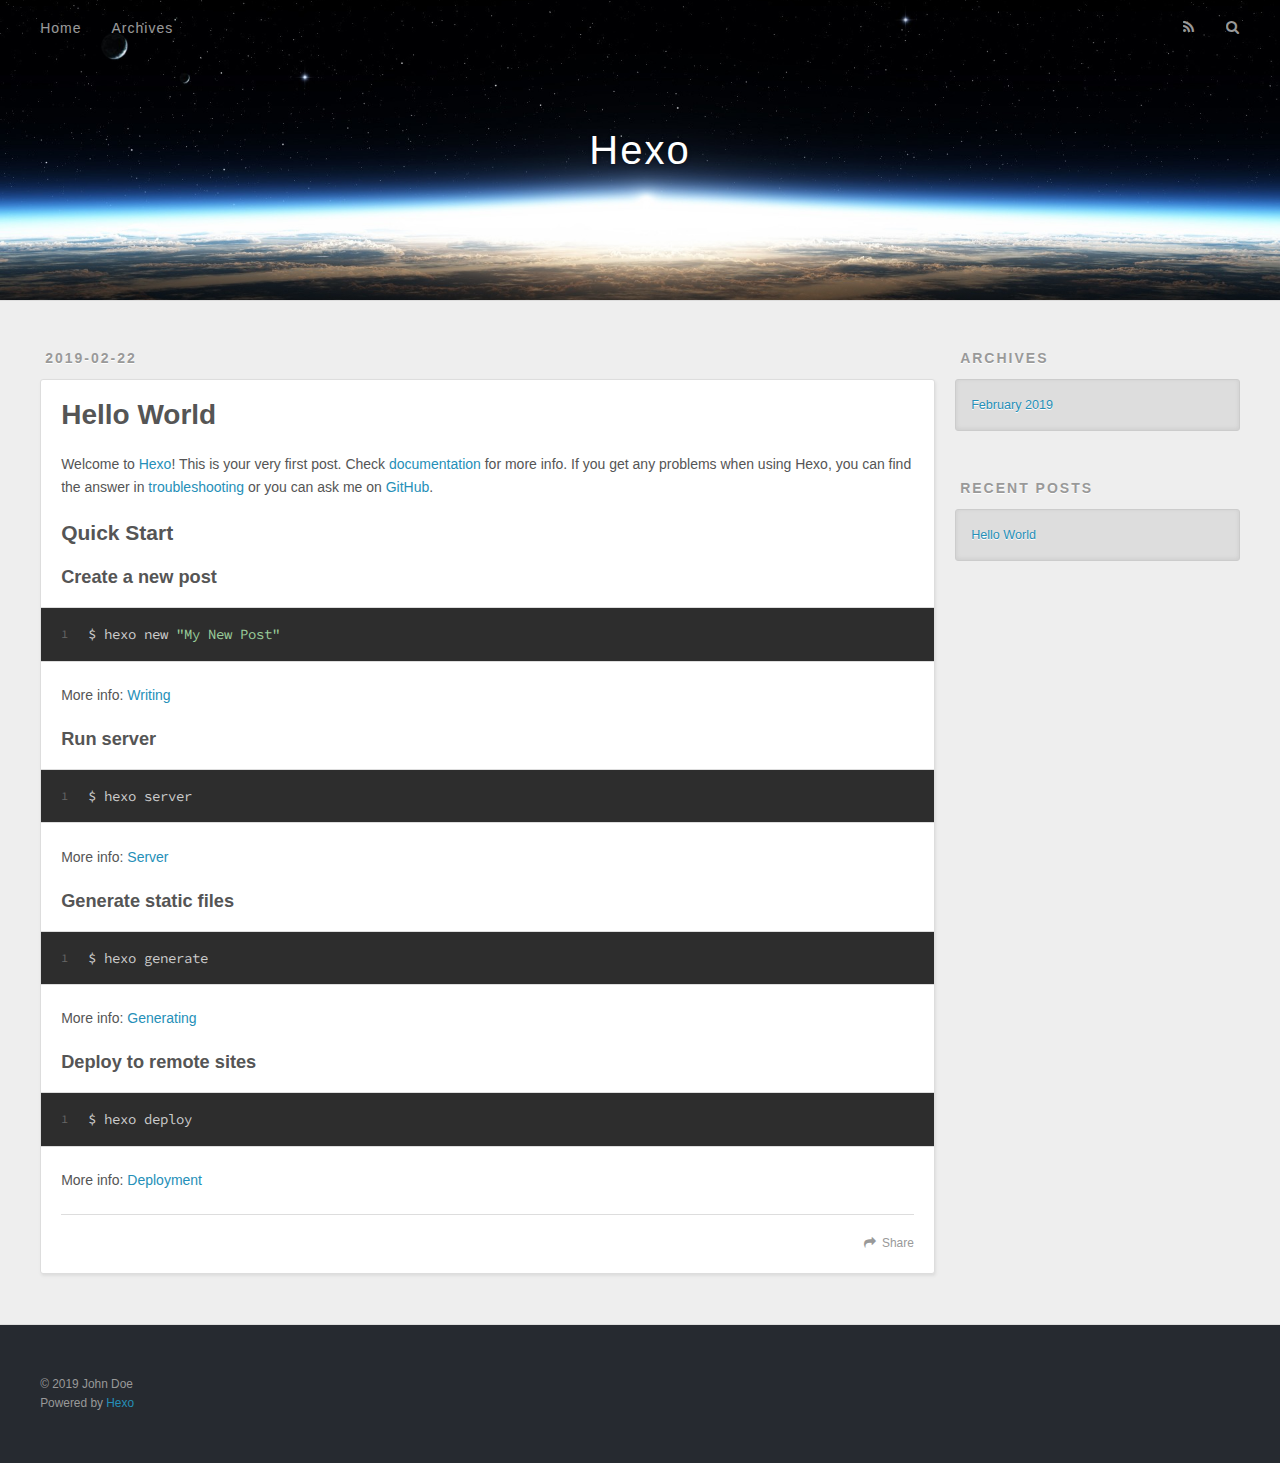
==== index.html @ 739dd6e6 "Site updated: 2019-02-22 11:22:46" ====
<!DOCTYPE html>
<html>
<head><meta name="generator" content="Hexo 3.8.0">
  <meta charset="utf-8">
  

  
  <title>Hexo</title>
  <meta name="viewport" content="width=device-width, initial-scale=1, maximum-scale=1">
  <meta property="og:type" content="website">
<meta property="og:title" content="Hexo">
<meta property="og:url" content="http://yoursite.com/index.html">
<meta property="og:site_name" content="Hexo">
<meta property="og:locale" content="default">
<meta name="twitter:card" content="summary">
<meta name="twitter:title" content="Hexo">
  
    <link rel="alternate" href="/atom.xml" title="Hexo" type="application/atom+xml">
  
  
    <link rel="icon" href="/favicon.png">
  
  
    <link href="//fonts.googleapis.com/css?family=Source+Code+Pro" rel="stylesheet" type="text/css">
  
  <link rel="stylesheet" href="/css/style.css">
</head>
</html>
<body>
  <div id="container">
    <div id="wrap">
      <header id="header">
  <div id="banner"></div>
  <div id="header-outer" class="outer">
    <div id="header-title" class="inner">
      <h1 id="logo-wrap">
        <a href="/" id="logo">Hexo</a>
      </h1>
      
    </div>
    <div id="header-inner" class="inner">
      <nav id="main-nav">
        <a id="main-nav-toggle" class="nav-icon"></a>
        
          <a class="main-nav-link" href="/">Home</a>
        
          <a class="main-nav-link" href="/archives">Archives</a>
        
      </nav>
      <nav id="sub-nav">
        
          <a id="nav-rss-link" class="nav-icon" href="/atom.xml" title="RSS Feed"></a>
        
        <a id="nav-search-btn" class="nav-icon" title="Search"></a>
      </nav>
      <div id="search-form-wrap">
        <form action="//google.com/search" method="get" accept-charset="UTF-8" class="search-form"><input type="search" name="q" class="search-form-input" placeholder="Search"><button type="submit" class="search-form-submit">&#xF002;</button><input type="hidden" name="sitesearch" value="http://yoursite.com"></form>
      </div>
    </div>
  </div>
</header>
      <div class="outer">
        <section id="main">
  
    <article id="post-hello-world" class="article article-type-post" itemscope itemprop="blogPost">
  <div class="article-meta">
    <a href="/2019/02/22/hello-world/" class="article-date">
  <time datetime="2019-02-22T03:16:54.861Z" itemprop="datePublished">2019-02-22</time>
</a>
    
  </div>
  <div class="article-inner">
    
    
      <header class="article-header">
        
  
    <h1 itemprop="name">
      <a class="article-title" href="/2019/02/22/hello-world/">Hello World</a>
    </h1>
  

      </header>
    
    <div class="article-entry" itemprop="articleBody">
      
        <p>Welcome to <a href="https://hexo.io/" target="_blank" rel="noopener">Hexo</a>! This is your very first post. Check <a href="https://hexo.io/docs/" target="_blank" rel="noopener">documentation</a> for more info. If you get any problems when using Hexo, you can find the answer in <a href="https://hexo.io/docs/troubleshooting.html" target="_blank" rel="noopener">troubleshooting</a> or you can ask me on <a href="https://github.com/hexojs/hexo/issues" target="_blank" rel="noopener">GitHub</a>.</p>
<h2 id="Quick-Start"><a href="#Quick-Start" class="headerlink" title="Quick Start"></a>Quick Start</h2><h3 id="Create-a-new-post"><a href="#Create-a-new-post" class="headerlink" title="Create a new post"></a>Create a new post</h3><figure class="highlight bash"><table><tr><td class="gutter"><pre><span class="line">1</span><br></pre></td><td class="code"><pre><span class="line">$ hexo new <span class="string">"My New Post"</span></span><br></pre></td></tr></table></figure>
<p>More info: <a href="https://hexo.io/docs/writing.html" target="_blank" rel="noopener">Writing</a></p>
<h3 id="Run-server"><a href="#Run-server" class="headerlink" title="Run server"></a>Run server</h3><figure class="highlight bash"><table><tr><td class="gutter"><pre><span class="line">1</span><br></pre></td><td class="code"><pre><span class="line">$ hexo server</span><br></pre></td></tr></table></figure>
<p>More info: <a href="https://hexo.io/docs/server.html" target="_blank" rel="noopener">Server</a></p>
<h3 id="Generate-static-files"><a href="#Generate-static-files" class="headerlink" title="Generate static files"></a>Generate static files</h3><figure class="highlight bash"><table><tr><td class="gutter"><pre><span class="line">1</span><br></pre></td><td class="code"><pre><span class="line">$ hexo generate</span><br></pre></td></tr></table></figure>
<p>More info: <a href="https://hexo.io/docs/generating.html" target="_blank" rel="noopener">Generating</a></p>
<h3 id="Deploy-to-remote-sites"><a href="#Deploy-to-remote-sites" class="headerlink" title="Deploy to remote sites"></a>Deploy to remote sites</h3><figure class="highlight bash"><table><tr><td class="gutter"><pre><span class="line">1</span><br></pre></td><td class="code"><pre><span class="line">$ hexo deploy</span><br></pre></td></tr></table></figure>
<p>More info: <a href="https://hexo.io/docs/deployment.html" target="_blank" rel="noopener">Deployment</a></p>

      
    </div>
    <footer class="article-footer">
      <a data-url="http://yoursite.com/2019/02/22/hello-world/" data-id="cjsfhpl3b0000ic2fv1jlzft1" class="article-share-link">Share</a>
      
      
    </footer>
  </div>
  
</article>


  


</section>
        
          <aside id="sidebar">
  
    

  
    

  
    
  
    
  <div class="widget-wrap">
    <h3 class="widget-title">Archives</h3>
    <div class="widget">
      <ul class="archive-list"><li class="archive-list-item"><a class="archive-list-link" href="/archives/2019/02/">February 2019</a></li></ul>
    </div>
  </div>


  
    
  <div class="widget-wrap">
    <h3 class="widget-title">Recent Posts</h3>
    <div class="widget">
      <ul>
        
          <li>
            <a href="/2019/02/22/hello-world/">Hello World</a>
          </li>
        
      </ul>
    </div>
  </div>

  
</aside>
        
      </div>
      <footer id="footer">
  
  <div class="outer">
    <div id="footer-info" class="inner">
      &copy; 2019 John Doe<br>
      Powered by <a href="http://hexo.io/" target="_blank">Hexo</a>
    </div>
  </div>
</footer>
    </div>
    <nav id="mobile-nav">
  
    <a href="/" class="mobile-nav-link">Home</a>
  
    <a href="/archives" class="mobile-nav-link">Archives</a>
  
</nav>
    

<script src="//ajax.googleapis.com/ajax/libs/jquery/2.0.3/jquery.min.js"></script>


  <link rel="stylesheet" href="/fancybox/jquery.fancybox.css">
  <script src="/fancybox/jquery.fancybox.pack.js"></script>


<script src="/js/script.js"></script>



  </div>
</body>
</html>
---- css/style.css ----
body {
  width: 100%;
}
body:before,
body:after {
  content: "";
  display: table;
}
body:after {
  clear: both;
}
html,
body,
div,
span,
applet,
object,
iframe,
h1,
h2,
h3,
h4,
h5,
h6,
p,
blockquote,
pre,
a,
abbr,
acronym,
address,
big,
cite,
code,
del,
dfn,
em,
img,
ins,
kbd,
q,
s,
samp,
small,
strike,
strong,
sub,
sup,
tt,
var,
dl,
dt,
dd,
ol,
ul,
li,
fieldset,
form,
label,
legend,
table,
caption,
tbody,
tfoot,
thead,
tr,
th,
td {
  margin: 0;
  padding: 0;
  border: 0;
  outline: 0;
  font-weight: inherit;
  font-style: inherit;
  font-family: inherit;
  font-size: 100%;
  vertical-align: baseline;
}
body {
  line-height: 1;
  color: #000;
  background: #fff;
}
ol,
ul {
  list-style: none;
}
table {
  border-collapse: separate;
  border-spacing: 0;
  vertical-align: middle;
}
caption,
th,
td {
  text-align: left;
  font-weight: normal;
  vertical-align: middle;
}
a img {
  border: none;
}
input,
button {
  margin: 0;
  padding: 0;
}
input::-moz-focus-inner,
button::-moz-focus-inner {
  border: 0;
  padding: 0;
}
@font-face {
  font-family: FontAwesome;
  font-style: normal;
  font-weight: normal;
  src: url("fonts/fontawesome-webfont.eot?v=#4.0.3");
  src: url("fonts/fontawesome-webfont.eot?#iefix&v=#4.0.3") format("embedded-opentype"), url("fonts/fontawesome-webfont.woff?v=#4.0.3") format("woff"), url("fonts/fontawesome-webfont.ttf?v=#4.0.3") format("truetype"), url("fonts/fontawesome-webfont.svg#fontawesomeregular?v=#4.0.3") format("svg");
}
html,
body,
#container {
  height: 100%;
}
body {
  background: #eee;
  font: 14px -apple-system, BlinkMacSystemFont, "Segoe UI", "Roboto", "Oxygen", "Ubuntu", "Cantarell", "Fira Sans", "Droid Sans", "Helvetica Neue", sans-serif;
  -webkit-text-size-adjust: 100%;
}
.outer {
  max-width: 1220px;
  margin: 0 auto;
  padding: 0 20px;
}
.outer:before,
.outer:after {
  content: "";
  display: table;
}
.outer:after {
  clear: both;
}
.inner {
  display: inline;
  float: left;
  width: 98.33333333333333%;
  margin: 0 0.833333333333333%;
}
.left,
.alignleft {
  float: left;
}
.right,
.alignright {
  float: right;
}
.clear {
  clear: both;
}
#container {
  position: relative;
}
.mobile-nav-on {
  overflow: hidden;
}
#wrap {
  height: 100%;
  width: 100%;
  position: absolute;
  top: 0;
  left: 0;
  -webkit-transition: 0.2s ease-out;
  -moz-transition: 0.2s ease-out;
  -ms-transition: 0.2s ease-out;
  transition: 0.2s ease-out;
  z-index: 1;
  background: #eee;
}
.mobile-nav-on #wrap {
  left: 280px;
}
@media screen and (min-width: 768px) {
  #main {
    display: inline;
    float: left;
    width: 73.33333333333333%;
    margin: 0 0.833333333333333%;
  }
}
.article-date,
.article-category-link,
.archive-year,
.widget-title {
  text-decoration: none;
  text-transform: uppercase;
  letter-spacing: 2px;
  color: #999;
  margin-bottom: 1em;
  margin-left: 5px;
  line-height: 1em;
  text-shadow: 0 1px #fff;
  font-weight: bold;
}
.article-inner,
.archive-article-inner {
  background: #fff;
  -webkit-box-shadow: 1px 2px 3px #ddd;
  box-shadow: 1px 2px 3px #ddd;
  border: 1px solid #ddd;
  border-radius: 3px;
}
.article-entry h1,
.widget h1 {
  font-size: 2em;
}
.article-entry h2,
.widget h2 {
  font-size: 1.5em;
}
.article-entry h3,
.widget h3 {
  font-size: 1.3em;
}
.article-entry h4,
.widget h4 {
  font-size: 1.2em;
}
.article-entry h5,
.widget h5 {
  font-size: 1em;
}
.article-entry h6,
.widget h6 {
  font-size: 1em;
  color: #999;
}
.article-entry hr,
.widget hr {
  border: 1px dashed #ddd;
}
.article-entry strong,
.widget strong {
  font-weight: bold;
}
.article-entry em,
.widget em,
.article-entry cite,
.widget cite {
  font-style: italic;
}
.article-entry sup,
.widget sup,
.article-entry sub,
.widget sub {
  font-size: 0.75em;
  line-height: 0;
  position: relative;
  vertical-align: baseline;
}
.article-entry sup,
.widget sup {
  top: -0.5em;
}
.article-entry sub,
.widget sub {
  bottom: -0.2em;
}
.article-entry small,
.widget small {
  font-size: 0.85em;
}
.article-entry acronym,
.widget acronym,
.article-entry abbr,
.widget abbr {
  border-bottom: 1px dotted;
}
.article-entry ul,
.widget ul,
.article-entry ol,
.widget ol,
.article-entry dl,
.widget dl {
  margin: 0 20px;
  line-height: 1.6em;
}
.article-entry ul ul,
.widget ul ul,
.article-entry ol ul,
.widget ol ul,
.article-entry ul ol,
.widget ul ol,
.article-entry ol ol,
.widget ol ol {
  margin-top: 0;
  margin-bottom: 0;
}
.article-entry ul,
.widget ul {
  list-style: disc;
}
.article-entry ol,
.widget ol {
  list-style: decimal;
}
.article-entry dt,
.widget dt {
  font-weight: bold;
}
#header {
  height: 300px;
  position: relative;
  border-bottom: 1px solid #ddd;
}
#header:before,
#header:after {
  content: "";
  position: absolute;
  left: 0;
  right: 0;
  height: 40px;
}
#header:before {
  top: 0;
  background: -webkit-linear-gradient(rgba(0,0,0,0.2), transparent);
  background: -moz-linear-gradient(rgba(0,0,0,0.2), transparent);
  background: -ms-linear-gradient(rgba(0,0,0,0.2), transparent);
  background: linear-gradient(rgba(0,0,0,0.2), transparent);
}
#header:after {
  bottom: 0;
  background: -webkit-linear-gradient(transparent, rgba(0,0,0,0.2));
  background: -moz-linear-gradient(transparent, rgba(0,0,0,0.2));
  background: -ms-linear-gradient(transparent, rgba(0,0,0,0.2));
  background: linear-gradient(transparent, rgba(0,0,0,0.2));
}
#header-outer {
  height: 100%;
  position: relative;
}
#header-inner {
  position: relative;
  overflow: hidden;
}
#banner {
  position: absolute;
  top: 0;
  left: 0;
  width: 100%;
  height: 100%;
  background: url("images/banner.jpg") center #000;
  -webkit-background-size: cover;
  -moz-background-size: cover;
  background-size: cover;
  z-index: -1;
}
#header-title {
  text-align: center;
  height: 40px;
  position: absolute;
  top: 50%;
  left: 0;
  margin-top: -20px;
}
#logo,
#subtitle {
  text-decoration: none;
  color: #fff;
  font-weight: 300;
  text-shadow: 0 1px 4px rgba(0,0,0,0.3);
}
#logo {
  font-size: 40px;
  line-height: 40px;
  letter-spacing: 2px;
}
#subtitle {
  font-size: 16px;
  line-height: 16px;
  letter-spacing: 1px;
}
#subtitle-wrap {
  margin-top: 16px;
}
#main-nav {
  float: left;
  margin-left: -15px;
}
.nav-icon,
.main-nav-link {
  float: left;
  color: #fff;
  opacity: 0.6;
  text-decoration: none;
  text-shadow: 0 1px rgba(0,0,0,0.2);
  -webkit-transition: opacity 0.2s;
  -moz-transition: opacity 0.2s;
  -ms-transition: opacity 0.2s;
  transition: opacity 0.2s;
  display: block;
  padding: 20px 15px;
}
.nav-icon:hover,
.main-nav-link:hover {
  opacity: 1;
}
.nav-icon {
  font-family: FontAwesome;
  text-align: center;
  font-size: 14px;
  width: 14px;
  height: 14px;
  padding: 20px 15px;
  position: relative;
  cursor: pointer;
}
.main-nav-link {
  font-weight: 300;
  letter-spacing: 1px;
}
@media screen and (max-width: 479px) {
  .main-nav-link {
    display: none;
  }
}
#main-nav-toggle {
  display: none;
}
#main-nav-toggle:before {
  content: "\f0c9";
}
@media screen and (max-width: 479px) {
  #main-nav-toggle {
    display: block;
  }
}
#sub-nav {
  float: right;
  margin-right: -15px;
}
#nav-rss-link:before {
  content: "\f09e";
}
#nav-search-btn:before {
  content: "\f002";
}
#search-form-wrap {
  position: absolute;
  top: 15px;
  width: 150px;
  height: 30px;
  right: -150px;
  opacity: 0;
  -webkit-transition: 0.2s ease-out;
  -moz-transition: 0.2s ease-out;
  -ms-transition: 0.2s ease-out;
  transition: 0.2s ease-out;
}
#search-form-wrap.on {
  opacity: 1;
  right: 0;
}
@media screen and (max-width: 479px) {
  #search-form-wrap {
    width: 100%;
    right: -100%;
  }
}
.search-form {
  position: absolute;
  top: 0;
  left: 0;
  right: 0;
  background: #fff;
  padding: 5px 15px;
  border-radius: 15px;
  -webkit-box-shadow: 0 0 10px rgba(0,0,0,0.3);
  box-shadow: 0 0 10px rgba(0,0,0,0.3);
}
.search-form-input {
  border: none;
  background: none;
  color: #555;
  width: 100%;
  font: 13px -apple-system, BlinkMacSystemFont, "Segoe UI", "Roboto", "Oxygen", "Ubuntu", "Cantarell", "Fira Sans", "Droid Sans", "Helvetica Neue", sans-serif;
  outline: none;
}
.search-form-input::-webkit-search-results-decoration,
.search-form-input::-webkit-search-cancel-button {
  -webkit-appearance: none;
}
.search-form-submit {
  position: absolute;
  top: 50%;
  right: 10px;
  margin-top: -7px;
  font: 13px FontAwesome;
  border: none;
  background: none;
  color: #bbb;
  cursor: pointer;
}
.search-form-submit:hover,
.search-form-submit:focus {
  color: #777;
}
.article {
  margin: 50px 0;
}
.article-inner {
  overflow: hidden;
}
.article-meta:before,
.article-meta:after {
  content: "";
  display: table;
}
.article-meta:after {
  clear: both;
}
.article-date {
  float: left;
}
.article-category {
  float: left;
  line-height: 1em;
  color: #ccc;
  text-shadow: 0 1px #fff;
  margin-left: 8px;
}
.article-category:before {
  content: "\2022";
}
.article-category-link {
  margin: 0 12px 1em;
}
.article-header {
  padding: 20px 20px 0;
}
.article-title {
  text-decoration: none;
  font-size: 2em;
  font-weight: bold;
  color: #555;
  line-height: 1.1em;
  -webkit-transition: color 0.2s;
  -moz-transition: color 0.2s;
  -ms-transition: color 0.2s;
  transition: color 0.2s;
}
a.article-title:hover {
  color: #258fb8;
}
.article-entry {
  color: #555;
  padding: 0 20px;
}
.article-entry:before,
.article-entry:after {
  content: "";
  display: table;
}
.article-entry:after {
  clear: both;
}
.article-entry p,
.article-entry table {
  line-height: 1.6em;
  margin: 1.6em 0;
}
.article-entry h1,
.article-entry h2,
.article-entry h3,
.article-entry h4,
.article-entry h5,
.article-entry h6 {
  font-weight: bold;
}
.article-entry h1,
.article-entry h2,
.article-entry h3,
.article-entry h4,
.article-entry h5,
.article-entry h6 {
  line-height: 1.1em;
  margin: 1.1em 0;
}
.article-entry a {
  color: #258fb8;
  text-decoration: none;
}
.article-entry a:hover {
  text-decoration: underline;
}
.article-entry ul,
.article-entry ol,
.article-entry dl {
  margin-top: 1.6em;
  margin-bottom: 1.6em;
}
.article-entry img,
.article-entry video {
  max-width: 100%;
  height: auto;
  display: block;
  margin: auto;
}
.article-entry iframe {
  border: none;
}
.article-entry table {
  width: 100%;
  border-collapse: collapse;
  border-spacing: 0;
}
.article-entry th {
  font-weight: bold;
  border-bottom: 3px solid #ddd;
  padding-bottom: 0.5em;
}
.article-entry td {
  border-bottom: 1px solid #ddd;
  padding: 10px 0;
}
.article-entry blockquote {
  font-family: Georgia, "Times New Roman", serif;
  font-size: 1.4em;
  margin: 1.6em 20px;
  text-align: center;
}
.article-entry blockquote footer {
  font-size: 14px;
  margin: 1.6em 0;
  font-family: -apple-system, BlinkMacSystemFont, "Segoe UI", "Roboto", "Oxygen", "Ubuntu", "Cantarell", "Fira Sans", "Droid Sans", "Helvetica Neue", sans-serif;
}
.article-entry blockquote footer cite:before {
  content: "—";
  padding: 0 0.5em;
}
.article-entry .pullquote {
  text-align: left;
  width: 45%;
  margin: 0;
}
.article-entry .pullquote.left {
  margin-left: 0.5em;
  margin-right: 1em;
}
.article-entry .pullquote.right {
  margin-right: 0.5em;
  margin-left: 1em;
}
.article-entry .caption {
  color: #999;
  display: block;
  font-size: 0.9em;
  margin-top: 0.5em;
  position: relative;
  text-align: center;
}
.article-entry .video-container {
  position: relative;
  padding-top: 56.25%;
  height: 0;
  overflow: hidden;
}
.article-entry .video-container iframe,
.article-entry .video-container object,
.article-entry .video-container embed {
  position: absolute;
  top: 0;
  left: 0;
  width: 100%;
  height: 100%;
  margin-top: 0;
}
.article-more-link a {
  display: inline-block;
  line-height: 1em;
  padding: 6px 15px;
  border-radius: 15px;
  background: #eee;
  color: #999;
  text-shadow: 0 1px #fff;
  text-decoration: none;
}
.article-more-link a:hover {
  background: #258fb8;
  color: #fff;
  text-decoration: none;
  text-shadow: 0 1px #1e7293;
}
.article-footer {
  font-size: 0.85em;
  line-height: 1.6em;
  border-top: 1px solid #ddd;
  padding-top: 1.6em;
  margin: 0 20px 20px;
}
.article-footer:before,
.article-footer:after {
  content: "";
  display: table;
}
.article-footer:after {
  clear: both;
}
.article-footer a {
  color: #999;
  text-decoration: none;
}
.article-footer a:hover {
  color: #555;
}
.article-tag-list-item {
  float: left;
  margin-right: 10px;
}
.article-tag-list-link:before {
  content: "#";
}
.article-comment-link {
  float: right;
}
.article-comment-link:before {
  content: "\f075";
  font-family: FontAwesome;
  padding-right: 8px;
}
.article-share-link {
  cursor: pointer;
  float: right;
  margin-left: 20px;
}
.article-share-link:before {
  content: "\f064";
  font-family: FontAwesome;
  padding-right: 6px;
}
#article-nav {
  position: relative;
}
#article-nav:before,
#article-nav:after {
  content: "";
  display: table;
}
#article-nav:after {
  clear: both;
}
@media screen and (min-width: 768px) {
  #article-nav {
    margin: 50px 0;
  }
  #article-nav:before {
    width: 8px;
    height: 8px;
    position: absolute;
    top: 50%;
    left: 50%;
    margin-top: -4px;
    margin-left: -4px;
    content: "";
    border-radius: 50%;
    background: #ddd;
    -webkit-box-shadow: 0 1px 2px #fff;
    box-shadow: 0 1px 2px #fff;
  }
}
.article-nav-link-wrap {
  text-decoration: none;
  text-shadow: 0 1px #fff;
  color: #999;
  -webkit-box-sizing: border-box;
  -moz-box-sizing: border-box;
  box-sizing: border-box;
  margin-top: 50px;
  text-align: center;
  display: block;
}
.article-nav-link-wrap:hover {
  color: #555;
}
@media screen and (min-width: 768px) {
  .article-nav-link-wrap {
    width: 50%;
    margin-top: 0;
  }
}
@media screen and (min-width: 768px) {
  #article-nav-newer {
    float: left;
    text-align: right;
    padding-right: 20px;
  }
}
@media screen and (min-width: 768px) {
  #article-nav-older {
    float: right;
    text-align: left;
    padding-left: 20px;
  }
}
.article-nav-caption {
  text-transform: uppercase;
  letter-spacing: 2px;
  color: #ddd;
  line-height: 1em;
  font-weight: bold;
}
#article-nav-newer .article-nav-caption {
  margin-right: -2px;
}
.article-nav-title {
  font-size: 0.85em;
  line-height: 1.6em;
  margin-top: 0.5em;
}
.article-share-box {
  position: absolute;
  display: none;
  background: #fff;
  -webkit-box-shadow: 1px 2px 10px rgba(0,0,0,0.2);
  box-shadow: 1px 2px 10px rgba(0,0,0,0.2);
  border-radius: 3px;
  margin-left: -145px;
  overflow: hidden;
  z-index: 1;
}
.article-share-box.on {
  display: block;
}
.article-share-input {
  width: 100%;
  background: none;
  -webkit-box-sizing: border-box;
  -moz-box-sizing: border-box;
  box-sizing: border-box;
  font: 14px -apple-system, BlinkMacSystemFont, "Segoe UI", "Roboto", "Oxygen", "Ubuntu", "Cantarell", "Fira Sans", "Droid Sans", "Helvetica Neue", sans-serif;
  padding: 0 15px;
  color: #555;
  outline: none;
  border: 1px solid #ddd;
  border-radius: 3px 3px 0 0;
  height: 36px;
  line-height: 36px;
}
.article-share-links {
  background: #eee;
}
.article-share-links:before,
.article-share-links:after {
  content: "";
  display: table;
}
.article-share-links:after {
  clear: both;
}
.article-share-twitter,
.article-share-facebook,
.article-share-pinterest,
.article-share-google {
  width: 50px;
  height: 36px;
  display: block;
  float: left;
  position: relative;
  color: #999;
  text-shadow: 0 1px #fff;
}
.article-share-twitter:before,
.article-share-facebook:before,
.article-share-pinterest:before,
.article-share-google:before {
  font-size: 20px;
  font-family: FontAwesome;
  width: 20px;
  height: 20px;
  position: absolute;
  top: 50%;
  left: 50%;
  margin-top: -10px;
  margin-left: -10px;
  text-align: center;
}
.article-share-twitter:hover,
.article-share-facebook:hover,
.article-share-pinterest:hover,
.article-share-google:hover {
  color: #fff;
}
.article-share-twitter:before {
  content: "\f099";
}
.article-share-twitter:hover {
  background: #00aced;
  text-shadow: 0 1px #008abe;
}
.article-share-facebook:before {
  content: "\f09a";
}
.article-share-facebook:hover {
  background: #3b5998;
  text-shadow: 0 1px #2f477a;
}
.article-share-pinterest:before {
  content: "\f0d2";
}
.article-share-pinterest:hover {
  background: #cb2027;
  text-shadow: 0 1px #a21a1f;
}
.article-share-google:before {
  content: "\f0d5";
}
.article-share-google:hover {
  background: #dd4b39;
  text-shadow: 0 1px #be3221;
}
.article-gallery {
  background: #000;
  position: relative;
}
.article-gallery-photos {
  position: relative;
  overflow: hidden;
}
.article-gallery-img {
  display: none;
  max-width: 100%;
}
.article-gallery-img:first-child {
  display: block;
}
.article-gallery-img.loaded {
  position: absolute;
  display: block;
}
.article-gallery-img img {
  display: block;
  max-width: 100%;
  margin: 0 auto;
}
#comments {
  background: #fff;
  -webkit-box-shadow: 1px 2px 3px #ddd;
  box-shadow: 1px 2px 3px #ddd;
  padding: 20px;
  border: 1px solid #ddd;
  border-radius: 3px;
  margin: 50px 0;
}
#comments a {
  color: #258fb8;
}
.archives-wrap {
  margin: 50px 0;
}
.archives:before,
.archives:after {
  content: "";
  display: table;
}
.archives:after {
  clear: both;
}
.archive-year-wrap {
  margin-bottom: 1em;
}
.archives {
  -webkit-column-gap: 10px;
  -moz-column-gap: 10px;
  column-gap: 10px;
}
@media screen and (min-width: 480px) and (max-width: 767px) {
  .archives {
    -webkit-column-count: 2;
    -moz-column-count: 2;
    column-count: 2;
  }
}
@media screen and (min-width: 768px) {
  .archives {
    -webkit-column-count: 3;
    -moz-column-count: 3;
    column-count: 3;
  }
}
.archive-article {
  -webkit-column-break-inside: avoid;
  page-break-inside: avoid;
  overflow: hidden;
  break-inside: avoid-column;
}
.archive-article-inner {
  padding: 10px;
  margin-bottom: 15px;
}
.archive-article-title {
  text-decoration: none;
  font-weight: bold;
  color: #555;
  -webkit-transition: color 0.2s;
  -moz-transition: color 0.2s;
  -ms-transition: color 0.2s;
  transition: color 0.2s;
  line-height: 1.6em;
}
.archive-article-title:hover {
  color: #258fb8;
}
.archive-article-footer {
  margin-top: 1em;
}
.archive-article-date {
  color: #999;
  text-decoration: none;
  font-size: 0.85em;
  line-height: 1em;
  margin-bottom: 0.5em;
  display: block;
}
#page-nav {
  margin: 50px auto;
  background: #fff;
  -webkit-box-shadow: 1px 2px 3px #ddd;
  box-shadow: 1px 2px 3px #ddd;
  border: 1px solid #ddd;
  border-radius: 3px;
  text-align: center;
  color: #999;
  overflow: hidden;
}
#page-nav:before,
#page-nav:after {
  content: "";
  display: table;
}
#page-nav:after {
  clear: both;
}
#page-nav a,
#page-nav span {
  padding: 10px 20px;
  line-height: 1;
  height: 2ex;
}
#page-nav a {
  color: #999;
  text-decoration: none;
}
#page-nav a:hover {
  background: #999;
  color: #fff;
}
#page-nav .prev {
  float: left;
}
#page-nav .next {
  float: right;
}
#page-nav .page-number {
  display: inline-block;
}
@media screen and (max-width: 479px) {
  #page-nav .page-number {
    display: none;
  }
}
#page-nav .current {
  color: #555;
  font-weight: bold;
}
#page-nav .space {
  color: #ddd;
}
#footer {
  background: #262a30;
  padding: 50px 0;
  border-top: 1px solid #ddd;
  color: #999;
}
#footer a {
  color: #258fb8;
  text-decoration: none;
}
#footer a:hover {
  text-decoration: underline;
}
#footer-info {
  line-height: 1.6em;
  font-size: 0.85em;
}
.article-entry pre,
.article-entry .highlight {
  background: #2d2d2d;
  margin: 0 -20px;
  padding: 15px 20px;
  border-style: solid;
  border-color: #ddd;
  border-width: 1px 0;
  overflow: auto;
  color: #ccc;
  line-height: 22.400000000000002px;
}
.article-entry .highlight .gutter pre,
.article-entry .gist .gist-file .gist-data .line-numbers {
  color: #666;
  font-size: 0.85em;
}
.article-entry pre,
.article-entry code {
  font-family: "Source Code Pro", Consolas, Monaco, Menlo, Consolas, monospace;
}
.article-entry code {
  background: #eee;
  text-shadow: 0 1px #fff;
  padding: 0 0.3em;
}
.article-entry pre code {
  background: none;
  text-shadow: none;
  padding: 0;
}
.article-entry .highlight pre {
  border: none;
  margin: 0;
  padding: 0;
}
.article-entry .highlight table {
  margin: 0;
  width: auto;
}
.article-entry .highlight td {
  border: none;
  padding: 0;
}
.article-entry .highlight figcaption {
  font-size: 0.85em;
  color: #999;
  line-height: 1em;
  margin-bottom: 1em;
}
.article-entry .highlight figcaption:before,
.article-entry .highlight figcaption:after {
  content: "";
  display: table;
}
.article-entry .highlight figcaption:after {
  clear: both;
}
.article-entry .highlight figcaption a {
  float: right;
}
.article-entry .highlight .gutter pre {
  text-align: right;
  padding-right: 20px;
}
.article-entry .highlight .line {
  height: 22.400000000000002px;
}
.article-entry .highlight .line.marked {
  background: #515151;
}
.article-entry .gist {
  margin: 0 -20px;
  border-style: solid;
  border-color: #ddd;
  border-width: 1px 0;
  background: #2d2d2d;
  padding: 15px 20px 15px 0;
}
.article-entry .gist .gist-file {
  border: none;
  font-family: "Source Code Pro", Consolas, Monaco, Menlo, Consolas, monospace;
  margin: 0;
}
.article-entry .gist .gist-file .gist-data {
  background: none;
  border: none;
}
.article-entry .gist .gist-file .gist-data .line-numbers {
  background: none;
  border: none;
  padding: 0 20px 0 0;
}
.article-entry .gist .gist-file .gist-data .line-data {
  padding: 0 !important;
}
.article-entry .gist .gist-file .highlight {
  margin: 0;
  padding: 0;
  border: none;
}
.article-entry .gist .gist-file .gist-meta {
  background: #2d2d2d;
  color: #999;
  font: 0.85em -apple-system, BlinkMacSystemFont, "Segoe UI", "Roboto", "Oxygen", "Ubuntu", "Cantarell", "Fira Sans", "Droid Sans", "Helvetica Neue", sans-serif;
  text-shadow: 0 0;
  padding: 0;
  margin-top: 1em;
  margin-left: 20px;
}
.article-entry .gist .gist-file .gist-meta a {
  color: #258fb8;
  font-weight: normal;
}
.article-entry .gist .gist-file .gist-meta a:hover {
  text-decoration: underline;
}
pre .comment,
pre .title {
  color: #999;
}
pre .variable,
pre .attribute,
pre .tag,
pre .regexp,
pre .ruby .constant,
pre .xml .tag .title,
pre .xml .pi,
pre .xml .doctype,
pre .html .doctype,
pre .css .id,
pre .css .class,
pre .css .pseudo {
  color: #f2777a;
}
pre .number,
pre .preprocessor,
pre .built_in,
pre .literal,
pre .params,
pre .constant {
  color: #f99157;
}
pre .class,
pre .ruby .class .title,
pre .css .rules .attribute {
  color: #9c9;
}
pre .string,
pre .value,
pre .inheritance,
pre .header,
pre .ruby .symbol,
pre .xml .cdata {
  color: #9c9;
}
pre .css .hexcolor {
  color: #6cc;
}
pre .function,
pre .python .decorator,
pre .python .title,
pre .ruby .function .title,
pre .ruby .title .keyword,
pre .perl .sub,
pre .javascript .title,
pre .coffeescript .title {
  color: #69c;
}
pre .keyword,
pre .javascript .function {
  color: #c9c;
}
@media screen and (max-width: 479px) {
  #mobile-nav {
    position: absolute;
    top: 0;
    left: 0;
    width: 280px;
    height: 100%;
    background: #191919;
    border-right: 1px solid #fff;
  }
}
@media screen and (max-width: 479px) {
  .mobile-nav-link {
    display: block;
    color: #999;
    text-decoration: none;
    padding: 15px 20px;
    font-weight: bold;
  }
  .mobile-nav-link:hover {
    color: #fff;
  }
}
@media screen and (min-width: 768px) {
  #sidebar {
    display: inline;
    float: left;
    width: 23.333333333333332%;
    margin: 0 0.833333333333333%;
  }
}
.widget-wrap {
  margin: 50px 0;
}
.widget {
  color: #777;
  text-shadow: 0 1px #fff;
  background: #ddd;
  -webkit-box-shadow: 0 -1px 4px #ccc inset;
  box-shadow: 0 -1px 4px #ccc inset;
  border: 1px solid #ccc;
  padding: 15px;
  border-radius: 3px;
}
.widget a {
  color: #258fb8;
  text-decoration: none;
}
.widget a:hover {
  text-decoration: underline;
}
.widget ul ul,
.widget ol ul,
.widget dl ul,
.widget ul ol,
.widget ol ol,
.widget dl ol,
.widget ul dl,
.widget ol dl,
.widget dl dl {
  margin-left: 15px;
  list-style: disc;
}
.widget {
  line-height: 1.6em;
  word-wrap: break-word;
  font-size: 0.9em;
}
.widget ul,
.widget ol {
  list-style: none;
  margin: 0;
}
.widget ul ul,
.widget ol ul,
.widget ul ol,
.widget ol ol {
  margin: 0 20px;
}
.widget ul ul,
.widget ol ul {
  list-style: disc;
}
.widget ul ol,
.widget ol ol {
  list-style: decimal;
}
.category-list-count,
.tag-list-count,
.archive-list-count {
  padding-left: 5px;
  color: #999;
  font-size: 0.85em;
}
.category-list-count:before,
.tag-list-count:before,
.archive-list-count:before {
  content: "(";
}
.category-list-count:after,
.tag-list-count:after,
.archive-list-count:after {
  content: ")";
}
.tagcloud a {
  margin-right: 5px;
  display: inline-block;
}
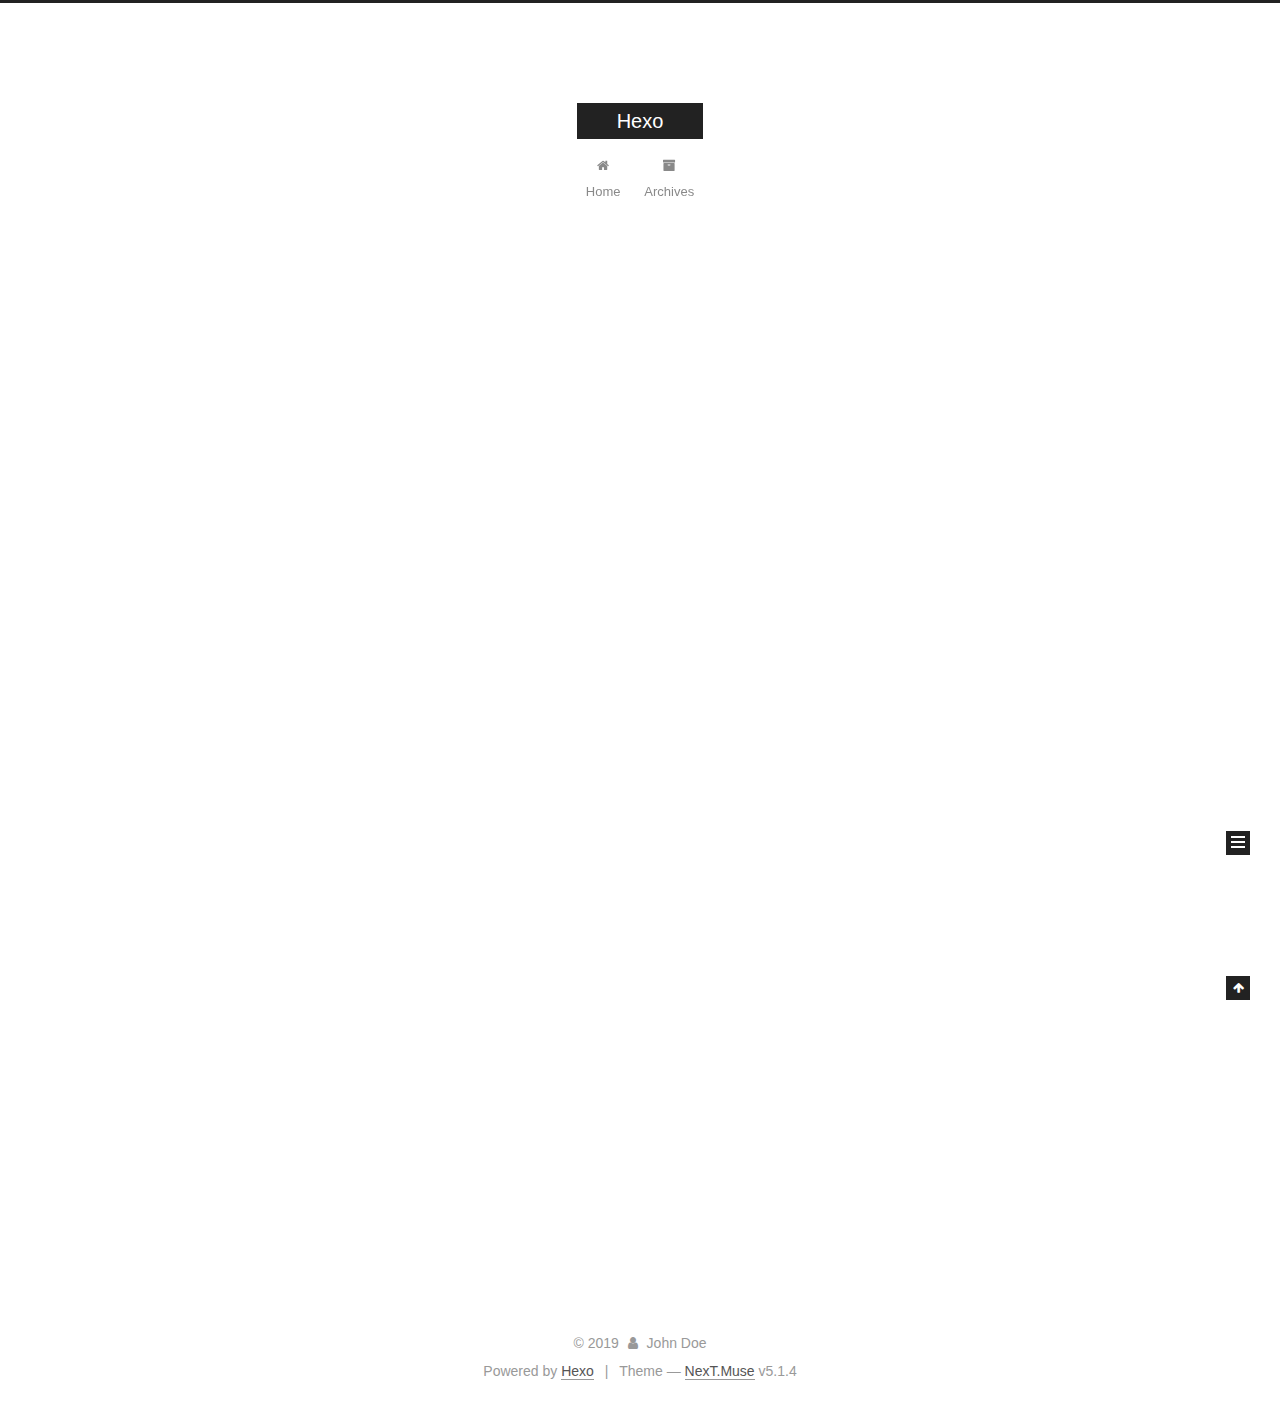
==== commit d1935b23: "Site updated: 2019-02-22 11:32:02" ====
--- a/index.html
+++ b/index.html
@@ -1,90 +1,306 @@
 <!DOCTYPE html>
-<html>
+
+
+
+  
+
+
+<html class="theme-next muse use-motion" lang>
 <head><meta name="generator" content="Hexo 3.8.0">
-  <meta charset="utf-8">
-  
-
-  
-  <title>Hexo</title>
-  <meta name="viewport" content="width=device-width, initial-scale=1, maximum-scale=1">
-  <meta property="og:type" content="website">
+  <meta charset="UTF-8">
+<meta http-equiv="X-UA-Compatible" content="IE=edge">
+<meta name="viewport" content="width=device-width, initial-scale=1, maximum-scale=1">
+<meta name="theme-color" content="#222">
+
+
+
+
+
+
+
+
+
+<meta http-equiv="Cache-Control" content="no-transform">
+<meta http-equiv="Cache-Control" content="no-siteapp">
+
+
+
+
+
+
+
+
+
+
+
+
+
+
+
+
+  
+  
+  <link href="/lib/fancybox/source/jquery.fancybox.css?v=2.1.5" rel="stylesheet" type="text/css">
+
+
+
+
+
+
+
+<link href="/lib/font-awesome/css/font-awesome.min.css?v=4.6.2" rel="stylesheet" type="text/css">
+
+<link href="/css/main.css?v=5.1.4" rel="stylesheet" type="text/css">
+
+
+  <link rel="apple-touch-icon" sizes="180x180" href="/images/apple-touch-icon-next.png?v=5.1.4">
+
+
+  <link rel="icon" type="image/png" sizes="32x32" href="/images/favicon-32x32-next.png?v=5.1.4">
+
+
+  <link rel="icon" type="image/png" sizes="16x16" href="/images/favicon-16x16-next.png?v=5.1.4">
+
+
+  <link rel="mask-icon" href="/images/logo.svg?v=5.1.4" color="#222">
+
+
+
+
+
+  <meta name="keywords" content="Hexo, NexT">
+
+
+
+
+
+
+
+
+
+
+<meta property="og:type" content="website">
 <meta property="og:title" content="Hexo">
 <meta property="og:url" content="http://yoursite.com/index.html">
 <meta property="og:site_name" content="Hexo">
 <meta property="og:locale" content="default">
 <meta name="twitter:card" content="summary">
 <meta name="twitter:title" content="Hexo">
-  
-    <link rel="alternate" href="/atom.xml" title="Hexo" type="application/atom+xml">
-  
-  
-    <link rel="icon" href="/favicon.png">
-  
-  
-    <link href="//fonts.googleapis.com/css?family=Source+Code+Pro" rel="stylesheet" type="text/css">
-  
-  <link rel="stylesheet" href="/css/style.css">
+
+
+
+<script type="text/javascript" id="hexo.configurations">
+  var NexT = window.NexT || {};
+  var CONFIG = {
+    root: '/',
+    scheme: 'Muse',
+    version: '5.1.4',
+    sidebar: {"position":"left","display":"post","offset":12,"b2t":false,"scrollpercent":false,"onmobile":false},
+    fancybox: true,
+    tabs: true,
+    motion: {"enable":true,"async":false,"transition":{"post_block":"fadeIn","post_header":"slideDownIn","post_body":"slideDownIn","coll_header":"slideLeftIn","sidebar":"slideUpIn"}},
+    duoshuo: {
+      userId: '0',
+      author: 'Author'
+    },
+    algolia: {
+      applicationID: '',
+      apiKey: '',
+      indexName: '',
+      hits: {"per_page":10},
+      labels: {"input_placeholder":"Search for Posts","hits_empty":"We didn't find any results for the search: ${query}","hits_stats":"${hits} results found in ${time} ms"}
+    }
+  };
+</script>
+
+
+
+  <link rel="canonical" href="http://yoursite.com/">
+
+
+
+
+
+  <title>Hexo</title>
+  
+
+
+
+
+
+
+
+
 </head>
-</html>
-<body>
-  <div id="container">
-    <div id="wrap">
-      <header id="header">
-  <div id="banner"></div>
-  <div id="header-outer" class="outer">
-    <div id="header-title" class="inner">
-      <h1 id="logo-wrap">
-        <a href="/" id="logo">Hexo</a>
-      </h1>
-      
+
+<body itemscope itemtype="http://schema.org/WebPage" lang="default">
+
+  
+  
+    
+  
+
+  <div class="container sidebar-position-left 
+  page-home">
+    <div class="headband"></div>
+
+    <header id="header" class="header" itemscope itemtype="http://schema.org/WPHeader">
+      <div class="header-inner"><div class="site-brand-wrapper">
+  <div class="site-meta ">
+    
+
+    <div class="custom-logo-site-title">
+      <a href="/" class="brand" rel="start">
+        <span class="logo-line-before"><i></i></span>
+        <span class="site-title">Hexo</span>
+        <span class="logo-line-after"><i></i></span>
+      </a>
     </div>
-    <div id="header-inner" class="inner">
-      <nav id="main-nav">
-        <a id="main-nav-toggle" class="nav-icon"></a>
-        
-          <a class="main-nav-link" href="/">Home</a>
-        
-          <a class="main-nav-link" href="/archives">Archives</a>
-        
-      </nav>
-      <nav id="sub-nav">
-        
-          <a id="nav-rss-link" class="nav-icon" href="/atom.xml" title="RSS Feed"></a>
-        
-        <a id="nav-search-btn" class="nav-icon" title="Search"></a>
-      </nav>
-      <div id="search-form-wrap">
-        <form action="//google.com/search" method="get" accept-charset="UTF-8" class="search-form"><input type="search" name="q" class="search-form-input" placeholder="Search"><button type="submit" class="search-form-submit">&#xF002;</button><input type="hidden" name="sitesearch" value="http://yoursite.com"></form>
-      </div>
-    </div>
+      
+        <p class="site-subtitle"></p>
+      
   </div>
-</header>
-      <div class="outer">
-        <section id="main">
-  
-    <article id="post-hello-world" class="article article-type-post" itemscope itemprop="blogPost">
-  <div class="article-meta">
-    <a href="/2019/02/22/hello-world/" class="article-date">
-  <time datetime="2019-02-22T03:16:54.861Z" itemprop="datePublished">2019-02-22</time>
-</a>
-    
+
+  <div class="site-nav-toggle">
+    <button>
+      <span class="btn-bar"></span>
+      <span class="btn-bar"></span>
+      <span class="btn-bar"></span>
+    </button>
   </div>
-  <div class="article-inner">
-    
-    
-      <header class="article-header">
-        
-  
-    <h1 itemprop="name">
-      <a class="article-title" href="/2019/02/22/hello-world/">Hello World</a>
-    </h1>
-  
-
+</div>
+
+<nav class="site-nav">
+  
+
+  
+    <ul id="menu" class="menu">
+      
+        
+        <li class="menu-item menu-item-home">
+          <a href="/" rel="section">
+            
+              <i class="menu-item-icon fa fa-fw fa-home"></i> <br>
+            
+            Home
+          </a>
+        </li>
+      
+        
+        <li class="menu-item menu-item-archives">
+          <a href="/archives/" rel="section">
+            
+              <i class="menu-item-icon fa fa-fw fa-archive"></i> <br>
+            
+            Archives
+          </a>
+        </li>
+      
+
+      
+    </ul>
+  
+
+  
+</nav>
+
+
+
+ </div>
+    </header>
+
+    <main id="main" class="main">
+      <div class="main-inner">
+        <div class="content-wrap">
+          <div id="content" class="content">
+            
+  <section id="posts" class="posts-expand">
+    
+      
+
+  
+
+  
+  
+  
+
+  <article class="post post-type-normal" itemscope itemtype="http://schema.org/Article">
+  
+  
+  
+  <div class="post-block">
+    <link itemprop="mainEntityOfPage" href="http://yoursite.com/2019/02/22/hello-world/">
+
+    <span hidden itemprop="author" itemscope itemtype="http://schema.org/Person">
+      <meta itemprop="name" content="John Doe">
+      <meta itemprop="description" content>
+      <meta itemprop="image" content="/images/avatar.gif">
+    </span>
+
+    <span hidden itemprop="publisher" itemscope itemtype="http://schema.org/Organization">
+      <meta itemprop="name" content="Hexo">
+    </span>
+
+    
+      <header class="post-header">
+
+        
+        
+          <h1 class="post-title" itemprop="name headline">
+                
+                <a class="post-title-link" href="/2019/02/22/hello-world/" itemprop="url">Hello World</a></h1>
+        
+
+        <div class="post-meta">
+          <span class="post-time">
+            
+              <span class="post-meta-item-icon">
+                <i class="fa fa-calendar-o"></i>
+              </span>
+              
+                <span class="post-meta-item-text">Posted on</span>
+              
+              <time title="Post created" itemprop="dateCreated datePublished" datetime="2019-02-22T11:16:54+08:00">
+                2019-02-22
+              </time>
+            
+
+            
+
+            
+          </span>
+
+          
+
+          
+            
+          
+
+          
+          
+
+          
+
+          
+
+          
+
+        </div>
       </header>
     
-    <div class="article-entry" itemprop="articleBody">
-      
-        <p>Welcome to <a href="https://hexo.io/" target="_blank" rel="noopener">Hexo</a>! This is your very first post. Check <a href="https://hexo.io/docs/" target="_blank" rel="noopener">documentation</a> for more info. If you get any problems when using Hexo, you can find the answer in <a href="https://hexo.io/docs/troubleshooting.html" target="_blank" rel="noopener">troubleshooting</a> or you can ask me on <a href="https://github.com/hexojs/hexo/issues" target="_blank" rel="noopener">GitHub</a>.</p>
+
+    
+    
+    
+    <div class="post-body" itemprop="articleBody">
+
+      
+      
+
+      
+        
+          
+            <p>Welcome to <a href="https://hexo.io/" target="_blank" rel="noopener">Hexo</a>! This is your very first post. Check <a href="https://hexo.io/docs/" target="_blank" rel="noopener">documentation</a> for more info. If you get any problems when using Hexo, you can find the answer in <a href="https://hexo.io/docs/troubleshooting.html" target="_blank" rel="noopener">troubleshooting</a> or you can ask me on <a href="https://github.com/hexojs/hexo/issues" target="_blank" rel="noopener">GitHub</a>.</p>
 <h2 id="Quick-Start"><a href="#Quick-Start" class="headerlink" title="Quick Start"></a>Quick Start</h2><h3 id="Create-a-new-post"><a href="#Create-a-new-post" class="headerlink" title="Create a new post"></a>Create a new post</h3><figure class="highlight bash"><table><tr><td class="gutter"><pre><span class="line">1</span><br></pre></td><td class="code"><pre><span class="line">$ hexo new <span class="string">"My New Post"</span></span><br></pre></td></tr></table></figure>
 <p>More info: <a href="https://hexo.io/docs/writing.html" target="_blank" rel="noopener">Writing</a></p>
 <h3 id="Run-server"><a href="#Run-server" class="headerlink" title="Run server"></a>Run server</h3><figure class="highlight bash"><table><tr><td class="gutter"><pre><span class="line">1</span><br></pre></td><td class="code"><pre><span class="line">$ hexo server</span><br></pre></td></tr></table></figure>
@@ -94,91 +310,307 @@
 <h3 id="Deploy-to-remote-sites"><a href="#Deploy-to-remote-sites" class="headerlink" title="Deploy to remote sites"></a>Deploy to remote sites</h3><figure class="highlight bash"><table><tr><td class="gutter"><pre><span class="line">1</span><br></pre></td><td class="code"><pre><span class="line">$ hexo deploy</span><br></pre></td></tr></table></figure>
 <p>More info: <a href="https://hexo.io/docs/deployment.html" target="_blank" rel="noopener">Deployment</a></p>
 
+          
+        
       
     </div>
-    <footer class="article-footer">
-      <a data-url="http://yoursite.com/2019/02/22/hello-world/" data-id="cjsfhpl3b0000ic2fv1jlzft1" class="article-share-link">Share</a>
-      
+    
+    
+    
+
+    
+
+    
+
+    
+
+    <footer class="post-footer">
+      
+
+      
+
+      
+
+      
+      
+        <div class="post-eof"></div>
       
     </footer>
   </div>
   
-</article>
-
-
-  
-
-
-</section>
-        
-          <aside id="sidebar">
-  
-    
-
-  
-    
-
-  
-    
-  
-    
-  <div class="widget-wrap">
-    <h3 class="widget-title">Archives</h3>
-    <div class="widget">
-      <ul class="archive-list"><li class="archive-list-item"><a class="archive-list-link" href="/archives/2019/02/">February 2019</a></li></ul>
+  
+  
+  </article>
+
+
+    
+  </section>
+
+  
+
+
+          </div>
+          
+
+
+          
+
+        </div>
+        
+          
+  
+  <div class="sidebar-toggle">
+    <div class="sidebar-toggle-line-wrap">
+      <span class="sidebar-toggle-line sidebar-toggle-line-first"></span>
+      <span class="sidebar-toggle-line sidebar-toggle-line-middle"></span>
+      <span class="sidebar-toggle-line sidebar-toggle-line-last"></span>
     </div>
   </div>
 
-
-  
-    
-  <div class="widget-wrap">
-    <h3 class="widget-title">Recent Posts</h3>
-    <div class="widget">
-      <ul>
-        
-          <li>
-            <a href="/2019/02/22/hello-world/">Hello World</a>
-          </li>
-        
-      </ul>
+  <aside id="sidebar" class="sidebar">
+    
+    <div class="sidebar-inner">
+
+      
+
+      
+
+      <section class="site-overview-wrap sidebar-panel sidebar-panel-active">
+        <div class="site-overview">
+          <div class="site-author motion-element" itemprop="author" itemscope itemtype="http://schema.org/Person">
+            
+              <p class="site-author-name" itemprop="name">John Doe</p>
+              <p class="site-description motion-element" itemprop="description"></p>
+          </div>
+
+          <nav class="site-state motion-element">
+
+            
+              <div class="site-state-item site-state-posts">
+              
+                <a href="/archives/">
+              
+                  <span class="site-state-item-count">1</span>
+                  <span class="site-state-item-name">posts</span>
+                </a>
+              </div>
+            
+
+            
+
+            
+
+          </nav>
+
+          
+
+          
+
+          
+          
+
+          
+          
+
+          
+
+        </div>
+      </section>
+
+      
+
+      
+
     </div>
+  </aside>
+
+
+        
+      </div>
+    </main>
+
+    <footer id="footer" class="footer">
+      <div class="footer-inner">
+        <div class="copyright">&copy; <span itemprop="copyrightYear">2019</span>
+  <span class="with-love">
+    <i class="fa fa-user"></i>
+  </span>
+  <span class="author" itemprop="copyrightHolder">John Doe</span>
+
+  
+</div>
+
+
+  <div class="powered-by">Powered by <a class="theme-link" target="_blank" href="https://hexo.io">Hexo</a></div>
+
+
+
+  <span class="post-meta-divider">|</span>
+
+
+
+  <div class="theme-info">Theme &mdash; <a class="theme-link" target="_blank" href="https://github.com/iissnan/hexo-theme-next">NexT.Muse</a> v5.1.4</div>
+
+
+
+
+        
+
+
+
+
+
+
+
+        
+      </div>
+    </footer>
+
+    
+      <div class="back-to-top">
+        <i class="fa fa-arrow-up"></i>
+        
+      </div>
+    
+
+    
+
   </div>
 
   
-</aside>
-        
-      </div>
-      <footer id="footer">
-  
-  <div class="outer">
-    <div id="footer-info" class="inner">
-      &copy; 2019 John Doe<br>
-      Powered by <a href="http://hexo.io/" target="_blank">Hexo</a>
-    </div>
-  </div>
-</footer>
-    </div>
-    <nav id="mobile-nav">
-  
-    <a href="/" class="mobile-nav-link">Home</a>
-  
-    <a href="/archives" class="mobile-nav-link">Archives</a>
-  
-</nav>
-    
-
-<script src="//ajax.googleapis.com/ajax/libs/jquery/2.0.3/jquery.min.js"></script>
-
-
-  <link rel="stylesheet" href="/fancybox/jquery.fancybox.css">
-  <script src="/fancybox/jquery.fancybox.pack.js"></script>
-
-
-<script src="/js/script.js"></script>
-
-
-
-  </div>
+
+<script type="text/javascript">
+  if (Object.prototype.toString.call(window.Promise) !== '[object Function]') {
+    window.Promise = null;
+  }
+</script>
+
+
+
+
+
+
+
+
+
+  
+
+
+
+
+
+
+
+
+
+
+
+
+  
+  
+    <script type="text/javascript" src="/lib/jquery/index.js?v=2.1.3"></script>
+  
+
+  
+  
+    <script type="text/javascript" src="/lib/fastclick/lib/fastclick.min.js?v=1.0.6"></script>
+  
+
+  
+  
+    <script type="text/javascript" src="/lib/jquery_lazyload/jquery.lazyload.js?v=1.9.7"></script>
+  
+
+  
+  
+    <script type="text/javascript" src="/lib/velocity/velocity.min.js?v=1.2.1"></script>
+  
+
+  
+  
+    <script type="text/javascript" src="/lib/velocity/velocity.ui.min.js?v=1.2.1"></script>
+  
+
+  
+  
+    <script type="text/javascript" src="/lib/fancybox/source/jquery.fancybox.pack.js?v=2.1.5"></script>
+  
+
+
+  
+
+
+  <script type="text/javascript" src="/js/src/utils.js?v=5.1.4"></script>
+
+  <script type="text/javascript" src="/js/src/motion.js?v=5.1.4"></script>
+
+
+
+  
+  
+
+  
+
+  
+
+
+  <script type="text/javascript" src="/js/src/bootstrap.js?v=5.1.4"></script>
+
+
+
+  
+
+
+  
+
+
+
+
+	
+
+
+
+
+
+  
+
+
+
+
+
+  
+
+
+
+
+
+
+
+
+
+
+
+
+  
+
+
+
+
+
+  
+
+  
+
+  
+
+  
+  
+
+  
+
+  
+
+  
+
 </body>
-</html>+</html>
--- a/css/main.css
+++ b/css/main.css
@@ -0,0 +1,2662 @@
+/* normalize.css v3.0.2 | MIT License | git.io/normalize */
+html {
+  font-family: sans-serif; /* 1 */
+  -ms-text-size-adjust: 100%; /* 2 */
+  -webkit-text-size-adjust: 100%; /* 2 */
+}
+body {
+  margin: 0;
+}
+article,
+aside,
+details,
+figcaption,
+figure,
+footer,
+header,
+hgroup,
+main,
+menu,
+nav,
+section,
+summary {
+  display: block;
+}
+audio,
+canvas,
+progress,
+video {
+  display: inline-block; /* 1 */
+  vertical-align: baseline; /* 2 */
+}
+audio:not([controls]) {
+  display: none;
+  height: 0;
+}
+[hidden],
+template {
+  display: none;
+}
+a {
+  background-color: transparent;
+}
+a:active,
+a:hover {
+  outline: 0;
+}
+abbr[title] {
+  border-bottom: 1px dotted;
+}
+b,
+strong {
+  font-weight: bold;
+}
+dfn {
+  font-style: italic;
+}
+h1 {
+  font-size: 2em;
+  margin: 0.67em 0;
+}
+mark {
+  background: #ff0;
+  color: #000;
+}
+small {
+  font-size: 80%;
+}
+sub,
+sup {
+  font-size: 75%;
+  line-height: 0;
+  position: relative;
+  vertical-align: baseline;
+}
+sup {
+  top: -0.5em;
+}
+sub {
+  bottom: -0.25em;
+}
+img {
+  border: 0;
+}
+svg:not(:root) {
+  overflow: hidden;
+}
+figure {
+  margin: 1em 40px;
+}
+hr {
+  -moz-box-sizing: content-box;
+  box-sizing: content-box;
+  height: 0;
+}
+pre {
+  overflow: auto;
+}
+code,
+kbd,
+pre,
+samp {
+  font-family: monospace, monospace;
+  font-size: 1em;
+}
+button,
+input,
+optgroup,
+select,
+textarea {
+  color: inherit; /* 1 */
+  font: inherit; /* 2 */
+  margin: 0; /* 3 */
+}
+button {
+  overflow: visible;
+}
+button,
+select {
+  text-transform: none;
+}
+button,
+html input[type="button"],
+input[type="reset"],
+input[type="submit"] {
+  -webkit-appearance: button; /* 2 */
+  cursor: pointer; /* 3 */
+}
+button[disabled],
+html input[disabled] {
+  cursor: default;
+}
+button::-moz-focus-inner,
+input::-moz-focus-inner {
+  border: 0;
+  padding: 0;
+}
+input {
+  line-height: normal;
+}
+input[type="checkbox"],
+input[type="radio"] {
+  box-sizing: border-box; /* 1 */
+  padding: 0; /* 2 */
+}
+input[type="number"]::-webkit-inner-spin-button,
+input[type="number"]::-webkit-outer-spin-button {
+  height: auto;
+}
+input[type="search"] {
+  -webkit-appearance: textfield; /* 1 */
+  -moz-box-sizing: content-box;
+  -webkit-box-sizing: content-box; /* 2 */
+  box-sizing: content-box;
+}
+input[type="search"]::-webkit-search-cancel-button,
+input[type="search"]::-webkit-search-decoration {
+  -webkit-appearance: none;
+}
+fieldset {
+  border: 1px solid #c0c0c0;
+  margin: 0 2px;
+  padding: 0.35em 0.625em 0.75em;
+}
+legend {
+  border: 0; /* 1 */
+  padding: 0; /* 2 */
+}
+textarea {
+  overflow: auto;
+}
+optgroup {
+  font-weight: bold;
+}
+table {
+  border-collapse: collapse;
+  border-spacing: 0;
+}
+td,
+th {
+  padding: 0;
+}
+::selection {
+  background: #262a30;
+  color: #fff;
+}
+body {
+  position: relative;
+  font-family: 'Lato', "PingFang SC", "Microsoft YaHei", sans-serif;
+  font-size: 14px;
+  line-height: 2;
+  color: #555;
+  background: #fff;
+}
+@media (max-width: 767px) {
+  body {
+    padding-right: 0 !important;
+  }
+}
+@media (min-width: 768px) and (max-width: 991px) {
+  body {
+    padding-right: 0 !important;
+  }
+}
+@media (min-width: 1600px) {
+  body {
+    font-size: 16px;
+  }
+}
+h1,
+h2,
+h3,
+h4,
+h5,
+h6 {
+  margin: 0;
+  padding: 0;
+  font-weight: bold;
+  line-height: 1.5;
+  font-family: 'Lato', "PingFang SC", "Microsoft YaHei", sans-serif;
+}
+h2,
+h3,
+h4,
+h5,
+h6 {
+  margin: 20px 0 15px;
+}
+h1 {
+  font-size: 22px;
+}
+@media (max-width: 767px) {
+  h1 {
+    font-size: 18px;
+  }
+}
+h2 {
+  font-size: 20px;
+}
+@media (max-width: 767px) {
+  h2 {
+    font-size: 16px;
+  }
+}
+h3 {
+  font-size: 18px;
+}
+@media (max-width: 767px) {
+  h3 {
+    font-size: 14px;
+  }
+}
+h4 {
+  font-size: 16px;
+}
+@media (max-width: 767px) {
+  h4 {
+    font-size: 12px;
+  }
+}
+h5 {
+  font-size: 14px;
+}
+@media (max-width: 767px) {
+  h5 {
+    font-size: 10px;
+  }
+}
+h6 {
+  font-size: 12px;
+}
+@media (max-width: 767px) {
+  h6 {
+    font-size: 8px;
+  }
+}
+p {
+  margin: 0 0 20px 0;
+}
+a {
+  color: #555;
+  text-decoration: none;
+  outline: none;
+  border-bottom: 1px solid #999;
+  word-wrap: break-word;
+}
+a:hover {
+  color: #222;
+  border-bottom-color: #222;
+}
+blockquote {
+  margin: 0;
+  padding: 0;
+}
+img {
+  display: block;
+  margin: auto;
+  max-width: 100%;
+  height: auto;
+}
+hr {
+  margin: 40px 0;
+  height: 3px;
+  border: none;
+  background-color: #ddd;
+  background-image: repeating-linear-gradient(-45deg, #fff, #fff 4px, transparent 4px, transparent 8px);
+}
+blockquote {
+  padding: 0 15px;
+  color: #666;
+  border-left: 4px solid #ddd;
+}
+blockquote cite::before {
+  content: "-";
+  padding: 0 5px;
+}
+dt {
+  font-weight: 700;
+}
+dd {
+  margin: 0;
+  padding: 0;
+}
+kbd {
+  border: 1px solid #ccc;
+  border-radius: 0.2em;
+  box-shadow: 0.1em 0.1em 0.2em rgba(0,0,0,0.1);
+  background-color: #f9f9f9;
+  font-family: inherit;
+  background-image: -webkit-linear-gradient(top, #eee, #fff, #eee);
+  padding: 0.1em 0.3em;
+  white-space: nowrap;
+}
+.text-left {
+  text-align: left;
+}
+.text-center {
+  text-align: center;
+}
+.text-right {
+  text-align: right;
+}
+.text-justify {
+  text-align: justify;
+}
+.text-nowrap {
+  white-space: nowrap;
+}
+.text-lowercase {
+  text-transform: lowercase;
+}
+.text-uppercase {
+  text-transform: uppercase;
+}
+.text-capitalize {
+  text-transform: capitalize;
+}
+.center-block {
+  display: block;
+  margin-left: auto;
+  margin-right: auto;
+}
+.clearfix:before,
+.clearfix:after {
+  content: " ";
+  display: table;
+}
+.clearfix:after {
+  clear: both;
+}
+.pullquote {
+  width: 45%;
+}
+.pullquote.left {
+  float: left;
+  margin-left: 5px;
+  margin-right: 10px;
+}
+.pullquote.right {
+  float: right;
+  margin-left: 10px;
+  margin-right: 5px;
+}
+.affix.affix.affix {
+  position: fixed;
+}
+.translation {
+  margin-top: -20px;
+  font-size: 14px;
+  color: #999;
+}
+.scrollbar-measure {
+  width: 100px;
+  height: 100px;
+  overflow: scroll;
+  position: absolute;
+  top: -9999px;
+}
+.use-motion .motion-element {
+  opacity: 0;
+}
+table {
+  margin: 20px 0;
+  width: 100%;
+  border-collapse: collapse;
+  border-spacing: 0;
+  border: 1px solid #ddd;
+  font-size: 14px;
+  table-layout: fixed;
+  word-wrap: break-all;
+}
+table>tbody>tr:nth-of-type(odd) {
+  background-color: #f9f9f9;
+}
+table>tbody>tr:hover {
+  background-color: #f5f5f5;
+}
+caption,
+th,
+td {
+  padding: 8px;
+  text-align: left;
+  vertical-align: middle;
+  font-weight: normal;
+}
+th,
+td {
+  border-bottom: 3px solid #ddd;
+  border-right: 1px solid #eee;
+}
+th {
+  padding-bottom: 10px;
+  font-weight: 700;
+}
+td {
+  border-bottom-width: 1px;
+}
+html,
+body {
+  height: 100%;
+}
+.container {
+  position: relative;
+  min-height: 100%;
+}
+.header-inner {
+  margin: 0 auto;
+  padding: 100px 0 70px;
+  width: 700px;
+}
+@media (min-width: 1600px) {
+  .container .header-inner {
+    width: 900px;
+  }
+}
+.main {
+  padding-bottom: 150px;
+}
+.main-inner {
+  margin: 0 auto;
+  width: 700px;
+}
+@media (min-width: 1600px) {
+  .container .main-inner {
+    width: 900px;
+  }
+}
+.footer {
+  position: absolute;
+  left: 0;
+  bottom: 0;
+  width: 100%;
+  min-height: 50px;
+}
+.footer-inner {
+  box-sizing: border-box;
+  margin: 20px auto;
+  width: 700px;
+}
+@media (min-width: 1600px) {
+  .container .footer-inner {
+    width: 900px;
+  }
+}
+pre,
+.highlight {
+  overflow: auto;
+  margin: 20px 0;
+  padding: 0;
+  font-size: 13px;
+  color: #4d4d4c;
+  background: #f7f7f7;
+  line-height: 1.6;
+}
+pre,
+code {
+  font-family: consolas, Menlo, "PingFang SC", "Microsoft YaHei", monospace;
+}
+code {
+  padding: 2px 4px;
+  word-wrap: break-word;
+  color: #555;
+  background: #eee;
+  border-radius: 3px;
+  font-size: 13px;
+}
+pre {
+  padding: 10px;
+}
+pre code {
+  padding: 0;
+  color: #4d4d4c;
+  background: none;
+  text-shadow: none;
+}
+.highlight {
+  border-radius: 1px;
+}
+.highlight pre {
+  border: none;
+  margin: 0;
+  padding: 10px 0;
+}
+.highlight table {
+  margin: 0;
+  width: auto;
+  border: none;
+}
+.highlight td {
+  border: none;
+  padding: 0;
+}
+.highlight figcaption {
+  font-size: 1em;
+  color: #4d4d4c;
+  line-height: 1em;
+  margin-bottom: 1em;
+}
+.highlight figcaption:before,
+.highlight figcaption:after {
+  content: " ";
+  display: table;
+}
+.highlight figcaption:after {
+  clear: both;
+}
+.highlight figcaption a {
+  float: right;
+  color: #4d4d4c;
+}
+.highlight figcaption a:hover {
+  border-bottom-color: #4d4d4c;
+}
+.highlight .gutter pre {
+  padding-left: 10px;
+  padding-right: 10px;
+  color: #869194;
+  text-align: right;
+  background-color: #eff2f3;
+}
+.highlight .code pre {
+  width: 100%;
+  padding-left: 10px;
+  padding-right: 10px;
+  background-color: #f7f7f7;
+}
+.highlight .line {
+  height: 20px;
+}
+.gutter {
+  -webkit-user-select: none;
+  -moz-user-select: none;
+  -ms-user-select: none;
+  user-select: none;
+}
+.gist table {
+  width: auto;
+}
+.gist table td {
+  border: none;
+}
+pre .deletion {
+  background: #fdd;
+}
+pre .addition {
+  background: #dfd;
+}
+pre .meta {
+  color: #8959a8;
+}
+pre .comment {
+  color: #8e908c;
+}
+pre .variable,
+pre .attribute,
+pre .tag,
+pre .regexp,
+pre .ruby .constant,
+pre .xml .tag .title,
+pre .xml .pi,
+pre .xml .doctype,
+pre .html .doctype,
+pre .css .id,
+pre .css .class,
+pre .css .pseudo {
+  color: #c82829;
+}
+pre .number,
+pre .preprocessor,
+pre .built_in,
+pre .literal,
+pre .params,
+pre .constant,
+pre .command {
+  color: #f5871f;
+}
+pre .ruby .class .title,
+pre .css .rules .attribute,
+pre .string,
+pre .value,
+pre .inheritance,
+pre .header,
+pre .ruby .symbol,
+pre .xml .cdata,
+pre .special,
+pre .number,
+pre .formula {
+  color: #718c00;
+}
+pre .title,
+pre .css .hexcolor {
+  color: #3e999f;
+}
+pre .function,
+pre .python .decorator,
+pre .python .title,
+pre .ruby .function .title,
+pre .ruby .title .keyword,
+pre .perl .sub,
+pre .javascript .title,
+pre .coffeescript .title {
+  color: #4271ae;
+}
+pre .keyword,
+pre .javascript .function {
+  color: #8959a8;
+}
+.full-image.full-image.full-image.full-image {
+  border: none;
+  max-width: 100%;
+  width: auto;
+  margin: 20px auto 25px;
+}
+@media (min-width: 992px) {
+  .full-image.full-image.full-image.full-image {
+    max-width: none;
+    width: 110%;
+    margin: 25px -5%;
+  }
+}
+.blockquote-center,
+.page-home .post-type-quote blockquote,
+.page-post-detail .post-type-quote blockquote {
+  position: relative;
+  margin: 40px 0;
+  padding: 0;
+  border-left: none;
+  text-align: center;
+}
+.blockquote-center::before,
+.page-home .post-type-quote blockquote::before,
+.page-post-detail .post-type-quote blockquote::before,
+.blockquote-center::after,
+.page-home .post-type-quote blockquote::after,
+.page-post-detail .post-type-quote blockquote::after {
+  position: absolute;
+  content: ' ';
+  display: block;
+  width: 100%;
+  height: 24px;
+  opacity: 0.2;
+  background-repeat: no-repeat;
+  background-position: 0 -6px;
+  background-size: 22px 22px;
+}
+.blockquote-center::before,
+.page-home .post-type-quote blockquote::before,
+.page-post-detail .post-type-quote blockquote::before {
+  top: -20px;
+  background-image: url("../images/quote-l.svg");
+  border-top: 1px solid #ccc;
+}
+.blockquote-center::after,
+.page-home .post-type-quote blockquote::after,
+.page-post-detail .post-type-quote blockquote::after {
+  bottom: -20px;
+  background-image: url("../images/quote-r.svg");
+  border-bottom: 1px solid #ccc;
+  background-position: 100% 8px;
+}
+.blockquote-center p,
+.page-home .post-type-quote blockquote p,
+.page-post-detail .post-type-quote blockquote p,
+.blockquote-center div,
+.page-home .post-type-quote blockquote div,
+.page-post-detail .post-type-quote blockquote div {
+  text-align: center;
+}
+.post .post-body .group-picture img {
+  box-sizing: border-box;
+  padding: 0 3px;
+  border: none;
+}
+.post .group-picture-row {
+  overflow: hidden;
+  margin-top: 6px;
+}
+.post .group-picture-row:first-child {
+  margin-top: 0;
+}
+.post .group-picture-column {
+  float: left;
+}
+.page-post-detail .post-body .group-picture-column {
+  float: none;
+  margin-top: 10px;
+  width: auto !important;
+}
+.page-post-detail .post-body .group-picture-column img {
+  margin: 0 auto;
+}
+.page-archive .group-picture-container {
+  overflow: hidden;
+}
+.page-archive .group-picture-row {
+  float: left;
+}
+.page-archive .group-picture-row:first-child {
+  margin-top: 6px;
+}
+.page-archive .group-picture-column {
+  max-width: 150px;
+  max-height: 150px;
+}
+.post-body .note {
+  position: relative;
+  padding: 15px;
+  margin-bottom: 20px;
+  border: 1px solid #eee;
+  border-left-width: 5px;
+  border-radius: 3px;
+}
+.post-body .note h2,
+.post-body .note h3,
+.post-body .note h4,
+.post-body .note h5,
+.post-body .note h6 {
+  margin-top: 0;
+  margin-bottom: 0;
+  border-bottom: initial;
+  padding-top: 0 !important;
+}
+.post-body .note p:first-child,
+.post-body .note ul:first-child,
+.post-body .note ol:first-child,
+.post-body .note table:first-child,
+.post-body .note pre:first-child,
+.post-body .note blockquote:first-child {
+  margin-top: 0;
+}
+.post-body .note p:last-child,
+.post-body .note ul:last-child,
+.post-body .note ol:last-child,
+.post-body .note table:last-child,
+.post-body .note pre:last-child,
+.post-body .note blockquote:last-child {
+  margin-bottom: 0;
+}
+.post-body .note.default {
+  border-left-color: #777;
+}
+.post-body .note.default h2,
+.post-body .note.default h3,
+.post-body .note.default h4,
+.post-body .note.default h5,
+.post-body .note.default h6 {
+  color: #777;
+}
+.post-body .note.primary {
+  border-left-color: #6f42c1;
+}
+.post-body .note.primary h2,
+.post-body .note.primary h3,
+.post-body .note.primary h4,
+.post-body .note.primary h5,
+.post-body .note.primary h6 {
+  color: #6f42c1;
+}
+.post-body .note.info {
+  border-left-color: #428bca;
+}
+.post-body .note.info h2,
+.post-body .note.info h3,
+.post-body .note.info h4,
+.post-body .note.info h5,
+.post-body .note.info h6 {
+  color: #428bca;
+}
+.post-body .note.success {
+  border-left-color: #5cb85c;
+}
+.post-body .note.success h2,
+.post-body .note.success h3,
+.post-body .note.success h4,
+.post-body .note.success h5,
+.post-body .note.success h6 {
+  color: #5cb85c;
+}
+.post-body .note.warning {
+  border-left-color: #f0ad4e;
+}
+.post-body .note.warning h2,
+.post-body .note.warning h3,
+.post-body .note.warning h4,
+.post-body .note.warning h5,
+.post-body .note.warning h6 {
+  color: #f0ad4e;
+}
+.post-body .note.danger {
+  border-left-color: #d9534f;
+}
+.post-body .note.danger h2,
+.post-body .note.danger h3,
+.post-body .note.danger h4,
+.post-body .note.danger h5,
+.post-body .note.danger h6 {
+  color: #d9534f;
+}
+.post-body .label {
+  display: inline;
+  padding: 0 2px;
+  white-space: nowrap;
+}
+.post-body .label.default {
+  background-color: #f0f0f0;
+}
+.post-body .label.primary {
+  background-color: #efe6f7;
+}
+.post-body .label.info {
+  background-color: #e5f2f8;
+}
+.post-body .label.success {
+  background-color: #e7f4e9;
+}
+.post-body .label.warning {
+  background-color: #fcf6e1;
+}
+.post-body .label.danger {
+  background-color: #fae8eb;
+}
+.post-body .tabs {
+  position: relative;
+  display: block;
+  margin-bottom: 20px;
+  padding-top: 10px;
+}
+.post-body .tabs ul.nav-tabs {
+  margin: 0;
+  padding: 0;
+  display: flex;
+  margin-bottom: -1px;
+}
+@media (max-width: 413px) {
+  .post-body .tabs ul.nav-tabs {
+    display: block;
+    margin-bottom: 5px;
+  }
+}
+.post-body .tabs ul.nav-tabs li.tab {
+  list-style-type: none !important;
+  margin: 0 0.25em 0 0;
+  border-top: 3px solid transparent;
+  border-left: 1px solid transparent;
+  border-right: 1px solid transparent;
+}
+@media (max-width: 413px) {
+  .post-body .tabs ul.nav-tabs li.tab {
+    margin: initial;
+    border-top: 1px solid transparent;
+    border-left: 3px solid transparent;
+    border-right: 1px solid transparent;
+    border-bottom: 1px solid transparent;
+  }
+}
+.post-body .tabs ul.nav-tabs li.tab a {
+  outline: 0;
+  border-bottom: initial;
+  display: block;
+  line-height: 1.8em;
+  padding: 0.25em 0.75em;
+  transition-duration: 0.2s;
+  transition-timing-function: ease-out;
+  transition-delay: 0s;
+}
+.post-body .tabs ul.nav-tabs li.tab a i {
+  width: 1.285714285714286em;
+}
+.post-body .tabs ul.nav-tabs li.tab.active {
+  border-top: 3px solid #fc6423;
+  border-left: 1px solid #ddd;
+  border-right: 1px solid #ddd;
+  background-color: #fff;
+}
+@media (max-width: 413px) {
+  .post-body .tabs ul.nav-tabs li.tab.active {
+    border-top: 1px solid #ddd;
+    border-left: 3px solid #fc6423;
+    border-right: 1px solid #ddd;
+    border-bottom: 1px solid #ddd;
+  }
+}
+.post-body .tabs ul.nav-tabs li.tab.active a {
+  cursor: default;
+  color: #555;
+}
+.post-body .tabs .tab-content {
+  background-color: #fff;
+}
+.post-body .tabs .tab-content .tab-pane {
+  border: 1px solid #ddd;
+  padding: 20px 20px 0 20px;
+}
+.post-body .tabs .tab-content .tab-pane:not(.active) {
+  display: none !important;
+}
+.post-body .tabs .tab-content .tab-pane.active {
+  display: block !important;
+}
+.btn {
+  display: inline-block;
+  padding: 0 20px;
+  font-size: 14px;
+  color: #fff;
+  background: #222;
+  border: 2px solid #222;
+  text-decoration: none;
+  border-radius: 0;
+  transition-property: background-color;
+  transition-duration: 0.2s;
+  transition-timing-function: ease-in-out;
+  transition-delay: 0s;
+  line-height: 2;
+}
+.btn:hover {
+  border-color: #222;
+  color: #222;
+  background: #fff;
+}
+.btn +.btn {
+  margin: 0 0 8px 8px;
+}
+.btn .fa-fw {
+  width: 1.285714285714286em;
+  text-align: left;
+}
+.btn-bar {
+  display: block;
+  width: 22px;
+  height: 2px;
+  background: #555;
+  border-radius: 1px;
+}
+.btn-bar+.btn-bar {
+  margin-top: 4px;
+}
+.pagination {
+  margin: 120px 0 40px;
+  text-align: center;
+  border-top: 1px solid #eee;
+}
+.page-number-basic,
+.pagination .prev,
+.pagination .next,
+.pagination .page-number,
+.pagination .space {
+  display: inline-block;
+  position: relative;
+  top: -1px;
+  margin: 0 10px;
+  padding: 0 11px;
+}
+@media (max-width: 767px) {
+  .page-number-basic,
+  .pagination .prev,
+  .pagination .next,
+  .pagination .page-number,
+  .pagination .space {
+    margin: 0 5px;
+  }
+}
+.pagination .prev,
+.pagination .next,
+.pagination .page-number {
+  border-bottom: 0;
+  border-top: 1px solid #eee;
+  transition-property: border-color;
+  transition-duration: 0.2s;
+  transition-timing-function: ease-in-out;
+  transition-delay: 0s;
+}
+.pagination .prev:hover,
+.pagination .next:hover,
+.pagination .page-number:hover {
+  border-top-color: #222;
+}
+.pagination .space {
+  padding: 0;
+  margin: 0;
+}
+.pagination .prev {
+  margin-left: 0;
+}
+.pagination .next {
+  margin-right: 0;
+}
+.pagination .page-number.current {
+  color: #fff;
+  background: #ccc;
+  border-top-color: #ccc;
+}
+@media (max-width: 767px) {
+  .pagination {
+    border-top: none;
+  }
+  .pagination .prev,
+  .pagination .next,
+  .pagination .page-number {
+    margin-bottom: 10px;
+    border-top: 0;
+    border-bottom: 1px solid #eee;
+    padding: 0 10px;
+  }
+  .pagination .prev:hover,
+  .pagination .next:hover,
+  .pagination .page-number:hover {
+    border-bottom-color: #222;
+  }
+}
+.comments {
+  margin: 60px 20px 0;
+}
+.tag-cloud {
+  text-align: center;
+}
+.tag-cloud a {
+  display: inline-block;
+  margin: 10px;
+}
+.back-to-top {
+  box-sizing: border-box;
+  position: fixed;
+  bottom: -100px;
+  right: 30px;
+  z-index: 1050;
+  padding: 0 6px;
+  width: 24px;
+  background: #222;
+  font-size: 12px;
+  opacity: 1;
+  color: #fff;
+  cursor: pointer;
+  text-align: center;
+  -webkit-transform: translateZ(0);
+  transition-property: bottom;
+  transition-duration: 0.2s;
+  transition-timing-function: ease-in-out;
+  transition-delay: 0s;
+}
+@media (min-width: 768px) and (max-width: 991px) {
+  .back-to-top {
+    display: none !important;
+  }
+}
+@media (max-width: 767px) {
+  .back-to-top {
+    display: none !important;
+  }
+}
+.back-to-top.back-to-top-on {
+  bottom: 19px;
+}
+.header {
+  background: transparent;
+}
+.header-inner {
+  position: relative;
+}
+.headband {
+  height: 3px;
+  background: #222;
+}
+.site-meta {
+  margin: 0;
+  text-align: center;
+}
+@media (max-width: 767px) {
+  .site-meta {
+    text-align: center;
+  }
+}
+.brand {
+  position: relative;
+  display: inline-block;
+  padding: 0 40px;
+  color: #fff;
+  background: #222;
+  border-bottom: none;
+}
+.brand:hover {
+  color: #fff;
+}
+.logo {
+  display: inline-block;
+  margin-right: 5px;
+  line-height: 36px;
+  vertical-align: top;
+}
+.site-title {
+  display: inline-block;
+  vertical-align: top;
+  line-height: 36px;
+  font-size: 20px;
+  font-weight: normal;
+  font-family: 'Lato', "PingFang SC", "Microsoft YaHei", sans-serif;
+}
+.site-subtitle {
+  margin-top: 10px;
+  font-size: 13px;
+  color: #999;
+}
+.use-motion .brand {
+  opacity: 0;
+}
+.use-motion .logo,
+.use-motion .site-title,
+.use-motion .site-subtitle {
+  opacity: 0;
+  position: relative;
+  top: -10px;
+}
+.site-nav-toggle {
+  display: none;
+  position: absolute;
+  top: 10px;
+  left: 10px;
+}
+@media (max-width: 767px) {
+  .site-nav-toggle {
+    display: block;
+  }
+}
+.site-nav-toggle button {
+  margin-top: 2px;
+  padding: 9px 10px;
+  background: transparent;
+  border: none;
+}
+@media (max-width: 767px) {
+  .site-nav {
+    display: none;
+    margin: 0 -10px;
+    padding: 0 10px;
+    clear: both;
+    border-top: 1px solid #ddd;
+  }
+}
+@media (min-width: 768px) and (max-width: 991px) {
+  .site-nav {
+    display: block !important;
+  }
+}
+@media (min-width: 992px) {
+  .site-nav {
+    display: block !important;
+  }
+}
+.menu {
+  margin-top: 20px;
+  padding-left: 0;
+  text-align: center;
+}
+.menu .menu-item {
+  display: inline-block;
+  margin: 0 10px;
+  list-style: none;
+}
+@media screen and (max-width: 767px) {
+  .menu .menu-item {
+    margin-top: 10px;
+  }
+}
+.menu .menu-item a {
+  display: block;
+  font-size: 13px;
+  line-height: inherit;
+  border-bottom: 1px solid transparent;
+  transition-property: border-color;
+  transition-duration: 0.2s;
+  transition-timing-function: ease-in-out;
+  transition-delay: 0s;
+}
+.menu .menu-item a:hover {
+  border-bottom-color: #222;
+}
+.menu .menu-item .fa {
+  margin-right: 5px;
+}
+.use-motion .menu-item {
+  opacity: 0;
+}
+.post-body {
+  font-family: 'Lato', "PingFang SC", "Microsoft YaHei", sans-serif;
+}
+@media (max-width: 767px) {
+  .post-body {
+    word-break: break-word;
+  }
+}
+.post-body .fancybox img {
+  display: block !important;
+  margin: 0 auto;
+  cursor: pointer;
+  cursor: zoom-in;
+  cursor: -webkit-zoom-in;
+}
+.post-body .image-caption,
+.post-body .figure .caption {
+  margin: -20px auto 15px;
+  text-align: center;
+  font-size: 14px;
+  color: #999;
+  font-weight: bold;
+  line-height: 1;
+}
+.post-sticky-flag {
+  display: inline-block;
+  font-size: 16px;
+  -ms-transform: rotate(30deg);
+  -webkit-transform: rotate(30deg);
+  -moz-transform: rotate(30deg);
+  -ms-transform: rotate(30deg);
+  -o-transform: rotate(30deg);
+  transform: rotate(30deg);
+}
+.use-motion .post-block,
+.use-motion .pagination,
+.use-motion .comments {
+  opacity: 0;
+}
+.use-motion .post-header {
+  opacity: 0;
+}
+.use-motion .post-body {
+  opacity: 0;
+}
+.use-motion .collection-title {
+  opacity: 0;
+}
+.posts-expand {
+  padding-top: 40px;
+}
+@media (max-width: 767px) {
+  .posts-expand {
+    margin: 0 20px;
+  }
+  .post-body pre .gutter pre {
+    padding-right: 10px;
+  }
+  .post-body .highlight {
+    margin-left: 0px;
+    margin-right: 0px;
+    padding: 0;
+  }
+  .post-body .highlight .gutter pre {
+    padding-right: 10px;
+  }
+}
+@media (min-width: 992px) {
+  .posts-expand .post-body {
+    text-align: justify;
+  }
+}
+.posts-expand .post-body h2,
+.posts-expand .post-body h3,
+.posts-expand .post-body h4,
+.posts-expand .post-body h5,
+.posts-expand .post-body h6 {
+  padding-top: 10px;
+}
+.posts-expand .post-body h2 .header-anchor,
+.posts-expand .post-body h3 .header-anchor,
+.posts-expand .post-body h4 .header-anchor,
+.posts-expand .post-body h5 .header-anchor,
+.posts-expand .post-body h6 .header-anchor {
+  float: right;
+  margin-left: 10px;
+  color: #ccc;
+  border-bottom-style: none;
+  visibility: hidden;
+}
+.posts-expand .post-body h2 .header-anchor:hover,
+.posts-expand .post-body h3 .header-anchor:hover,
+.posts-expand .post-body h4 .header-anchor:hover,
+.posts-expand .post-body h5 .header-anchor:hover,
+.posts-expand .post-body h6 .header-anchor:hover {
+  color: inherit;
+}
+.posts-expand .post-body h2:hover .header-anchor,
+.posts-expand .post-body h3:hover .header-anchor,
+.posts-expand .post-body h4:hover .header-anchor,
+.posts-expand .post-body h5:hover .header-anchor,
+.posts-expand .post-body h6:hover .header-anchor {
+  visibility: visible;
+}
+.posts-expand .post-body ul li {
+  list-style: circle;
+}
+.posts-expand .post-body img {
+  box-sizing: border-box;
+  margin: auto;
+  padding: 3px;
+  border: 1px solid #ddd;
+}
+.posts-expand .post-body .fancybox img {
+  margin: 0 auto 25px;
+}
+@media (max-width: 767px) {
+  .posts-collapse {
+    margin: 0 20px;
+  }
+  .posts-collapse .post-title,
+  .posts-collapse .post-meta {
+    display: block;
+    width: auto;
+    text-align: left;
+  }
+}
+.posts-collapse {
+  position: relative;
+  z-index: 1010;
+  margin-left: 55px;
+}
+.posts-collapse::after {
+  content: " ";
+  position: absolute;
+  top: 20px;
+  left: 0;
+  margin-left: -2px;
+  width: 4px;
+  height: 100%;
+  background: #f5f5f5;
+  z-index: -1;
+}
+@media (max-width: 767px) {
+  .posts-collapse {
+    margin: 0 20px;
+  }
+}
+.posts-collapse .collection-title {
+  position: relative;
+  margin: 60px 0;
+}
+.posts-collapse .collection-title h1,
+.posts-collapse .collection-title h2 {
+  margin-left: 20px;
+}
+.posts-collapse .collection-title small {
+  color: #bbb;
+  margin-left: 5px;
+}
+.posts-collapse .collection-title::before {
+  content: " ";
+  position: absolute;
+  left: 0;
+  top: 50%;
+  margin-left: -4px;
+  margin-top: -4px;
+  width: 8px;
+  height: 8px;
+  background: #bbb;
+  border-radius: 50%;
+}
+.posts-collapse .post {
+  margin: 30px 0;
+}
+.posts-collapse .post-header {
+  position: relative;
+  transition-duration: 0.2s;
+  transition-timing-function: ease-in-out;
+  transition-delay: 0s;
+  transition-property: border;
+  border-bottom: 1px dashed #ccc;
+}
+.posts-collapse .post-header::before {
+  content: " ";
+  position: absolute;
+  left: 0;
+  top: 12px;
+  width: 6px;
+  height: 6px;
+  margin-left: -4px;
+  background: #bbb;
+  border-radius: 50%;
+  border: 1px solid #fff;
+  transition-duration: 0.2s;
+  transition-timing-function: ease-in-out;
+  transition-delay: 0s;
+  transition-property: background;
+}
+.posts-collapse .post-header:hover {
+  border-bottom-color: #666;
+}
+.posts-collapse .post-header:hover::before {
+  background: #222;
+}
+.posts-collapse .post-meta {
+  position: absolute;
+  font-size: 12px;
+  left: 20px;
+  top: 5px;
+}
+.posts-collapse .post-comments-count {
+  display: none;
+}
+.posts-collapse .post-title {
+  margin-left: 60px;
+  font-size: 16px;
+  font-weight: normal;
+  line-height: inherit;
+}
+.posts-collapse .post-title::after {
+  margin-left: 3px;
+  opacity: 0.6;
+}
+.posts-collapse .post-title a {
+  color: #666;
+  border-bottom: none;
+}
+.page-home .post-type-quote .post-header,
+.page-post-detail .post-type-quote .post-header,
+.page-home .post-type-quote .post-tags,
+.page-post-detail .post-type-quote .post-tags {
+  display: none;
+}
+.posts-expand .post-title {
+  text-align: center;
+  word-break: break-word;
+  font-weight: 400;
+}
+.posts-expand .post-title-link {
+  display: inline-block;
+  position: relative;
+  color: #555;
+  border-bottom: none;
+  line-height: 1.2;
+  vertical-align: top;
+}
+.posts-expand .post-title-link::before {
+  content: "";
+  position: absolute;
+  width: 100%;
+  height: 2px;
+  bottom: 0;
+  left: 0;
+  background-color: #000;
+  visibility: hidden;
+  -webkit-transform: scaleX(0);
+  -moz-transform: scaleX(0);
+  -ms-transform: scaleX(0);
+  -o-transform: scaleX(0);
+  transform: scaleX(0);
+  transition-duration: 0.2s;
+  transition-timing-function: ease-in-out;
+  transition-delay: 0s;
+}
+.posts-expand .post-title-link:hover::before {
+  visibility: visible;
+  -webkit-transform: scaleX(1);
+  -moz-transform: scaleX(1);
+  -ms-transform: scaleX(1);
+  -o-transform: scaleX(1);
+  transform: scaleX(1);
+}
+.posts-expand .post-title-link .fa {
+  font-size: 16px;
+}
+.posts-expand .post-meta {
+  margin: 3px 0 60px 0;
+  color: #999;
+  font-family: 'Lato', "PingFang SC", "Microsoft YaHei", sans-serif;
+  font-size: 12px;
+  text-align: center;
+}
+.posts-expand .post-meta .post-category-list {
+  display: inline-block;
+  margin: 0;
+  padding: 3px;
+}
+.posts-expand .post-meta .post-category-list-link {
+  color: #999;
+}
+.posts-expand .post-meta .post-description {
+  font-size: 14px;
+  margin-top: 2px;
+}
+.post-meta-divider {
+  margin: 0 0.5em;
+}
+.post-meta-item-icon {
+  margin-right: 3px;
+}
+@media (min-width: 768px) and (max-width: 991px) {
+  .post-meta-item-icon {
+    display: inline-block;
+  }
+}
+@media (max-width: 767px) {
+  .post-meta-item-icon {
+    display: inline-block;
+  }
+}
+@media (min-width: 768px) and (max-width: 991px) {
+  .post-meta-item-text {
+    display: none;
+  }
+}
+@media (max-width: 767px) {
+  .post-meta-item-text {
+    display: none;
+  }
+}
+@media (max-width: 767px) {
+  .posts-expand .post-comments-count {
+    display: none;
+  }
+}
+.post-button {
+  margin-top: 40px;
+}
+.posts-expand .post-tags {
+  margin-top: 40px;
+  text-align: center;
+}
+.posts-expand .post-tags a {
+  display: inline-block;
+  margin-right: 10px;
+  font-size: 13px;
+}
+.post-nav {
+  display: table;
+  margin-top: 15px;
+  width: 100%;
+  border-top: 1px solid #eee;
+}
+.post-nav-divider {
+  display: table-cell;
+  width: 10%;
+}
+.post-nav-item {
+  display: table-cell;
+  padding: 10px 0 0 0;
+  width: 45%;
+  vertical-align: top;
+}
+.post-nav-item a {
+  position: relative;
+  display: block;
+  line-height: 25px;
+  font-size: 14px;
+  color: #555;
+  border-bottom: none;
+}
+.post-nav-item a:hover {
+  color: #222;
+  border-bottom: none;
+}
+.post-nav-item a:active {
+  top: 2px;
+}
+.post-nav-item .fa {
+  position: absolute;
+  top: 8px;
+  left: 0;
+  font-size: 12px;
+}
+.post-nav-next a {
+  padding-left: 15px;
+}
+.post-nav-prev {
+  text-align: right;
+}
+.post-nav-prev a {
+  padding-right: 15px;
+}
+.post-nav-prev .fa {
+  right: 0;
+  left: auto;
+}
+.posts-expand .post-eof {
+  display: block;
+  margin: 80px auto 60px;
+  width: 8%;
+  height: 1px;
+  background: #ccc;
+  text-align: center;
+}
+.post:last-child .post-eof.post-eof.post-eof {
+  display: none;
+}
+.post-gallery {
+  display: table;
+  table-layout: fixed;
+  width: 100%;
+  border-collapse: separate;
+}
+.post-gallery-row {
+  display: table-row;
+}
+.post-gallery .post-gallery-img {
+  display: table-cell;
+  text-align: center;
+  vertical-align: middle;
+  border: none;
+}
+.post-gallery .post-gallery-img img {
+  max-width: 100%;
+  max-height: 100%;
+  border: none;
+}
+.fancybox-close,
+.fancybox-close:hover {
+  border: none;
+}
+.rtl.post-body p,
+.rtl.post-body a,
+.rtl.post-body h1,
+.rtl.post-body h2,
+.rtl.post-body h3,
+.rtl.post-body h4,
+.rtl.post-body h5,
+.rtl.post-body h6,
+.rtl.post-body li,
+.rtl.post-body ul,
+.rtl.post-body ol {
+  direction: rtl;
+  font-family: UKIJ Ekran;
+}
+.rtl.post-title {
+  font-family: UKIJ Ekran;
+}
+.sidebar {
+  position: fixed;
+  right: 0;
+  top: 0;
+  bottom: 0;
+  width: 0;
+  z-index: 1040;
+  box-shadow: inset 0 2px 6px #000;
+  background: #222;
+  -webkit-transform: translateZ(0);
+}
+.sidebar a {
+  color: #999;
+  border-bottom-color: #555;
+}
+.sidebar a:hover {
+  color: #eee;
+}
+@media (min-width: 768px) and (max-width: 991px) {
+  .sidebar {
+    display: none !important;
+  }
+}
+@media (max-width: 767px) {
+  .sidebar {
+    display: none !important;
+  }
+}
+.sidebar-inner {
+  position: relative;
+  padding: 20px 10px;
+  color: #999;
+  text-align: center;
+}
+.site-overview-wrap {
+  overflow: hidden;
+}
+.site-overview {
+  overflow-y: auto;
+  overflow-x: hidden;
+}
+.sidebar-toggle {
+  position: fixed;
+  right: 30px;
+  bottom: 45px;
+  width: 14px;
+  height: 14px;
+  padding: 5px;
+  background: #222;
+  line-height: 0;
+  z-index: 1050;
+  cursor: pointer;
+  -webkit-transform: translateZ(0);
+}
+@media (min-width: 768px) and (max-width: 991px) {
+  .sidebar-toggle {
+    display: none !important;
+  }
+}
+@media (max-width: 767px) {
+  .sidebar-toggle {
+    display: none !important;
+  }
+}
+.sidebar-toggle-line {
+  position: relative;
+  display: inline-block;
+  vertical-align: top;
+  height: 2px;
+  width: 100%;
+  background: #fff;
+  margin-top: 3px;
+}
+.sidebar-toggle-line:first-child {
+  margin-top: 0;
+}
+.site-author-image {
+  display: block;
+  margin: 0 auto;
+  padding: 2px;
+  max-width: 96px;
+  height: auto;
+  border: 2px solid #333;
+}
+.site-author-name {
+  margin: 5px 0 0;
+  text-align: center;
+  color: #f5f5f5;
+  font-weight: normal;
+}
+.site-description {
+  margin-top: 5px;
+  text-align: center;
+  font-size: 14px;
+  color: #999;
+}
+.site-state {
+  overflow: hidden;
+  line-height: 1.4;
+  white-space: nowrap;
+  text-align: center;
+}
+.site-state-item {
+  display: inline-block;
+  padding: 0 15px;
+  border-left: 1px solid #333;
+}
+.site-state-item:first-child {
+  border-left: none;
+}
+.site-state-item a {
+  border-bottom: none;
+}
+.site-state-item-count {
+  display: block;
+  text-align: center;
+  color: inherit;
+  font-weight: 600;
+  font-size: 18px;
+}
+.site-state-item-name {
+  font-size: 13px;
+  color: inherit;
+}
+.feed-link {
+  margin-top: 20px;
+}
+.feed-link a {
+  display: inline-block;
+  padding: 0 15px;
+  color: #fc6423;
+  border: 1px solid #fc6423;
+  border-radius: 4px;
+}
+.feed-link a i {
+  color: #fc6423;
+  font-size: 14px;
+}
+.feed-link a:hover {
+  color: #fff;
+  background: #fc6423;
+}
+.feed-link a:hover i {
+  color: #fff;
+}
+.links-of-author {
+  margin-top: 20px;
+}
+.links-of-author a {
+  display: inline-block;
+  vertical-align: middle;
+  margin-right: 10px;
+  margin-bottom: 10px;
+  border-bottom-color: #555;
+  font-size: 13px;
+}
+.links-of-author a:before {
+  display: inline-block;
+  vertical-align: middle;
+  margin-right: 3px;
+  content: " ";
+  width: 4px;
+  height: 4px;
+  border-radius: 50%;
+  background: #20a332;
+}
+.links-of-blogroll {
+  font-size: 13px;
+}
+.links-of-blogroll-title {
+  margin-top: 20px;
+  font-size: 14px;
+  font-weight: 600;
+}
+.links-of-blogroll-list {
+  margin: 0;
+  padding: 0;
+  list-style: none;
+}
+.links-of-blogroll-item {
+  padding: 2px 10px;
+}
+.links-of-blogroll-item a {
+  max-width: 280px;
+  box-sizing: border-box;
+  display: inline-block;
+  overflow: hidden;
+  white-space: nowrap;
+  text-overflow: ellipsis;
+}
+.sidebar-nav {
+  margin: 0 0 20px;
+  padding-left: 0;
+}
+.sidebar-nav li {
+  display: inline-block;
+  cursor: pointer;
+  border-bottom: 1px solid transparent;
+  font-size: 14px;
+  color: #555;
+}
+.sidebar-nav li:hover {
+  color: #f5f5f5;
+}
+.page-post-detail .sidebar-nav-toc {
+  padding: 0 5px;
+}
+.page-post-detail .sidebar-nav-overview {
+  margin-left: 10px;
+}
+.sidebar-nav .sidebar-nav-active {
+  color: #87daff;
+  border-bottom-color: #87daff;
+}
+.sidebar-nav .sidebar-nav-active:hover {
+  color: #87daff;
+}
+.sidebar-panel {
+  display: none;
+}
+.sidebar-panel-active {
+  display: block;
+}
+.post-toc-empty {
+  font-size: 14px;
+  color: #666;
+}
+.post-toc-wrap {
+  overflow: hidden;
+}
+.post-toc {
+  overflow: auto;
+}
+.post-toc ol {
+  margin: 0;
+  padding: 0 2px 5px 10px;
+  text-align: left;
+  list-style: none;
+  font-size: 14px;
+}
+.post-toc ol > ol {
+  padding-left: 0;
+}
+.post-toc ol a {
+  transition-duration: 0.2s;
+  transition-timing-function: ease-in-out;
+  transition-delay: 0s;
+  transition-property: all;
+  color: #999;
+  border-bottom-color: #555;
+}
+.post-toc ol a:hover {
+  color: #ccc;
+  border-bottom-color: #ccc;
+}
+.post-toc .nav-item {
+  overflow: hidden;
+  text-overflow: ellipsis;
+  text-align: justify;
+  white-space: nowrap;
+  line-height: 1.8;
+}
+.post-toc .nav .nav-child {
+  display: none;
+}
+.post-toc .nav .active > .nav-child {
+  display: block;
+}
+.post-toc .nav .active-current > .nav-child {
+  display: block;
+}
+.post-toc .nav .active-current > .nav-child > .nav-item {
+  display: block;
+}
+.post-toc .nav .active > a {
+  color: #87daff;
+  border-bottom-color: #87daff;
+}
+.post-toc .nav .active-current > a {
+  color: #87daff;
+}
+.post-toc .nav .active-current > a:hover {
+  color: #87daff;
+}
+.footer {
+  font-size: 14px;
+  color: #999;
+}
+.footer img {
+  border: none;
+}
+.footer-inner {
+  text-align: center;
+}
+.with-love {
+  display: inline-block;
+  margin: 0 5px;
+}
+.powered-by,
+.theme-info {
+  display: inline-block;
+}
+.cc-license {
+  margin-top: 10px;
+  text-align: center;
+}
+.cc-license .cc-opacity {
+  opacity: 0.7;
+  border-bottom: none;
+}
+.cc-license .cc-opacity:hover {
+  opacity: 0.9;
+}
+.cc-license img {
+  display: inline-block;
+}
+.theme-next #ds-thread #ds-reset {
+  color: #555;
+}
+.theme-next #ds-thread #ds-reset .ds-replybox {
+  margin-bottom: 30px;
+}
+.theme-next #ds-thread #ds-reset .ds-replybox .ds-avatar,
+.theme-next #ds-reset .ds-avatar img {
+  box-shadow: none;
+}
+.theme-next #ds-thread #ds-reset .ds-textarea-wrapper {
+  border-color: #c7d4e1;
+  background: none;
+  border-top-right-radius: 3px;
+  border-top-left-radius: 3px;
+}
+.theme-next #ds-thread #ds-reset .ds-textarea-wrapper textarea {
+  height: 60px;
+}
+.theme-next #ds-reset .ds-rounded-top {
+  border-radius: 0;
+}
+.theme-next #ds-thread #ds-reset .ds-post-toolbar {
+  box-sizing: border-box;
+  border: 1px solid #c7d4e1;
+  background: #f6f8fa;
+}
+.theme-next #ds-thread #ds-reset .ds-post-options {
+  height: 40px;
+  border: none;
+  background: none;
+}
+.theme-next #ds-thread #ds-reset .ds-toolbar-buttons {
+  top: 11px;
+}
+.theme-next #ds-thread #ds-reset .ds-sync {
+  top: 5px;
+}
+.theme-next #ds-thread #ds-reset .ds-post-button {
+  top: 4px;
+  right: 5px;
+  width: 90px;
+  height: 30px;
+  border: 1px solid #c5ced7;
+  border-radius: 3px;
+  background-image: linear-gradient(#fbfbfc, #f5f7f9);
+  color: #60676d;
+}
+.theme-next #ds-thread #ds-reset .ds-post-button:hover {
+  background-position: 0 -30px;
+  color: #60676d;
+}
+.theme-next #ds-thread #ds-reset .ds-comments-info {
+  padding: 10px 0;
+}
+.theme-next #ds-thread #ds-reset .ds-sort {
+  display: none;
+}
+.theme-next #ds-thread #ds-reset li.ds-tab a.ds-current {
+  border: none;
+  background: #f6f8fa;
+  color: #60676d;
+}
+.theme-next #ds-thread #ds-reset li.ds-tab a.ds-current:hover {
+  background-color: #e9f0f7;
+  color: #60676d;
+}
+.theme-next #ds-thread #ds-reset li.ds-tab a {
+  border-radius: 2px;
+  padding: 5px;
+}
+.theme-next #ds-thread #ds-reset .ds-login-buttons p {
+  color: #999;
+  line-height: 36px;
+}
+.theme-next #ds-thread #ds-reset .ds-login-buttons .ds-service-list li {
+  height: 28px;
+}
+.theme-next #ds-thread #ds-reset .ds-service-list a {
+  background: none;
+  padding: 5px;
+  border: 1px solid;
+  border-radius: 3px;
+  text-align: center;
+}
+.theme-next #ds-thread #ds-reset .ds-service-list a:hover {
+  color: #fff;
+  background: #666;
+}
+.theme-next #ds-thread #ds-reset .ds-service-list .ds-weibo {
+  color: #fc9b00;
+  border-color: #fc9b00;
+}
+.theme-next #ds-thread #ds-reset .ds-service-list .ds-weibo:hover {
+  background: #fc9b00;
+}
+.theme-next #ds-thread #ds-reset .ds-service-list .ds-qq {
+  color: #60a3ec;
+  border-color: #60a3ec;
+}
+.theme-next #ds-thread #ds-reset .ds-service-list .ds-qq:hover {
+  background: #60a3ec;
+}
+.theme-next #ds-thread #ds-reset .ds-service-list .ds-renren {
+  color: #2e7ac4;
+  border-color: #2e7ac4;
+}
+.theme-next #ds-thread #ds-reset .ds-service-list .ds-renren:hover {
+  background: #2e7ac4;
+}
+.theme-next #ds-thread #ds-reset .ds-service-list .ds-douban {
+  color: #37994c;
+  border-color: #37994c;
+}
+.theme-next #ds-thread #ds-reset .ds-service-list .ds-douban:hover {
+  background: #37994c;
+}
+.theme-next #ds-thread #ds-reset .ds-service-list .ds-kaixin {
+  color: #fef20d;
+  border-color: #fef20d;
+}
+.theme-next #ds-thread #ds-reset .ds-service-list .ds-kaixin:hover {
+  background: #fef20d;
+}
+.theme-next #ds-thread #ds-reset .ds-service-list .ds-netease {
+  color: #f00;
+  border-color: #f00;
+}
+.theme-next #ds-thread #ds-reset .ds-service-list .ds-netease:hover {
+  background: #f00;
+}
+.theme-next #ds-thread #ds-reset .ds-service-list .ds-sohu {
+  color: #ffcb05;
+  border-color: #ffcb05;
+}
+.theme-next #ds-thread #ds-reset .ds-service-list .ds-sohu:hover {
+  background: #ffcb05;
+}
+.theme-next #ds-thread #ds-reset .ds-service-list .ds-baidu {
+  color: #2831e0;
+  border-color: #2831e0;
+}
+.theme-next #ds-thread #ds-reset .ds-service-list .ds-baidu:hover {
+  background: #2831e0;
+}
+.theme-next #ds-thread #ds-reset .ds-service-list .ds-google {
+  color: #166bec;
+  border-color: #166bec;
+}
+.theme-next #ds-thread #ds-reset .ds-service-list .ds-google:hover {
+  background: #166bec;
+}
+.theme-next #ds-thread #ds-reset .ds-service-list .ds-weixin {
+  color: #00ce0d;
+  border-color: #00ce0d;
+}
+.theme-next #ds-thread #ds-reset .ds-service-list .ds-weixin:hover {
+  background: #00ce0d;
+}
+.theme-next #ds-thread #ds-reset .ds-service-list .ds-more-services {
+  border: none;
+}
+.theme-next #ds-thread #ds-reset .ds-service-list .ds-more-services:hover {
+  background: none;
+}
+.theme-next #ds-reset .duoshuo-ua-admin {
+  display: inline-block;
+  color: #f00;
+}
+.theme-next #ds-reset .duoshuo-ua-platform,
+.theme-next #ds-reset .duoshuo-ua-browser {
+  color: #ccc;
+}
+.theme-next #ds-reset .duoshuo-ua-platform .fa,
+.theme-next #ds-reset .duoshuo-ua-browser .fa {
+  display: inline-block;
+  margin-right: 3px;
+}
+.theme-next #ds-reset .duoshuo-ua-separator {
+  display: inline-block;
+  margin-left: 5px;
+}
+.theme-next .this_ua {
+  background-color: #ccc !important;
+  border-radius: 4px;
+  padding: 0 5px !important;
+  margin: 1px 1px !important;
+  border: 1px solid #bbb !important;
+  color: #fff;
+  display: inline-block !important;
+}
+.theme-next .this_ua.admin {
+  background-color: #d9534f !important;
+  border-color: #d9534f !important;
+}
+.theme-next .this_ua.platform.iOS,
+.theme-next .this_ua.platform.Mac,
+.theme-next .this_ua.platform.Windows {
+  background-color: #39b3d7 !important;
+  border-color: #46b8da !important;
+}
+.theme-next .this_ua.platform.Linux {
+  background-color: #3a3a3a !important;
+  border-color: #1f1f1f !important;
+}
+.theme-next .this_ua.platform.Android {
+  background-color: #00c47d !important;
+  border-color: #01b171 !important;
+}
+.theme-next .this_ua.browser.Mobile,
+.theme-next .this_ua.browser.Chrome {
+  background-color: #5cb85c !important;
+  border-color: #4cae4c !important;
+}
+.theme-next .this_ua.browser.Firefox {
+  background-color: #f0ad4e !important;
+  border-color: #eea236 !important;
+}
+.theme-next .this_ua.browser.Maxthon,
+.theme-next .this_ua.browser.IE {
+  background-color: #428bca !important;
+  border-color: #357ebd !important;
+}
+.theme-next .this_ua.browser.baidu,
+.theme-next .this_ua.browser.UCBrowser,
+.theme-next .this_ua.browser.Opera {
+  background-color: #d9534f !important;
+  border-color: #d43f3a !important;
+}
+.theme-next .this_ua.browser.Android,
+.theme-next .this_ua.browser.QQBrowser {
+  background-color: #78ace9 !important;
+  border-color: #4cae4c !important;
+}
+.post-spread {
+  margin-top: 20px;
+  text-align: center;
+}
+.jiathis_style {
+  display: inline-block;
+}
+.jiathis_style a {
+  border: none;
+}
+.fa {
+  font-family: FontAwesome !important;
+}
+.post-spread {
+  margin-top: 20px;
+  text-align: center;
+}
+.bdshare-slide-button-box a {
+  border: none;
+}
+.bdsharebuttonbox {
+  display: inline-block;
+}
+.bdsharebuttonbox a {
+  border: none;
+}
+.local-search-pop-overlay {
+  position: fixed;
+  width: 100%;
+  height: 100%;
+  top: 0;
+  left: 0;
+  z-index: 2080;
+  background-color: rgba(0,0,0,0.3);
+}
+.local-search-popup {
+  display: none;
+  position: fixed;
+  top: 10%;
+  left: 50%;
+  margin-left: -350px;
+  width: 700px;
+  height: 80%;
+  padding: 0;
+  background: #fff;
+  color: #333;
+  z-index: 9999;
+  border-radius: 5px;
+}
+@media (max-width: 767px) {
+  .local-search-popup {
+    padding: 0;
+    top: 0;
+    left: 0;
+    margin: 0;
+    width: 100%;
+    height: 100%;
+    border-radius: 0;
+  }
+}
+.local-search-popup ul.search-result-list {
+  padding: 0;
+  margin: 0 5px;
+}
+.local-search-popup p.search-result {
+  border-bottom: 1px dashed #ccc;
+  padding: 5px 0;
+}
+.local-search-popup a.search-result-title {
+  font-weight: bold;
+  font-size: 16px;
+}
+.local-search-popup .search-keyword {
+  border-bottom: 1px dashed #f00;
+  font-weight: bold;
+  color: #f00;
+}
+.local-search-popup .local-search-header {
+  padding: 5px;
+  height: 36px;
+  background: #f5f5f5;
+  border-top-left-radius: 5px;
+  border-top-right-radius: 5px;
+}
+.local-search-popup #local-search-result {
+  overflow: auto;
+  position: relative;
+  padding: 5px 25px;
+  height: calc(100% - 55px);
+}
+.local-search-popup .local-search-input-wrapper {
+  display: inline-block;
+  width: calc(100% - 90px);
+  height: 36px;
+  line-height: 36px;
+  padding: 0 5px;
+}
+.local-search-popup .local-search-input-wrapper input {
+  padding: 8px 0;
+  height: 20px;
+  display: block;
+  width: 100%;
+  outline: none;
+  border: none;
+  background: transparent;
+  vertical-align: middle;
+}
+.local-search-popup .search-icon,
+.local-search-popup .popup-btn-close {
+  display: inline-block;
+  font-size: 18px;
+  color: #999;
+  height: 36px;
+  width: 18px;
+  padding-left: 10px;
+  padding-right: 10px;
+}
+.local-search-popup .search-icon {
+  float: left;
+}
+.local-search-popup .popup-btn-close {
+  border-left: 1px solid #eee;
+  float: right;
+  cursor: pointer;
+}
+.local-search-popup #no-result {
+  position: absolute;
+  left: 50%;
+  top: 50%;
+  -webkit-transform: translate(-50%, -50%);
+  -webkit-transform: translate(-50%, -50%);
+  -moz-transform: translate(-50%, -50%);
+  -ms-transform: translate(-50%, -50%);
+  -o-transform: translate(-50%, -50%);
+  transform: translate(-50%, -50%);
+  color: #ccc;
+}
+.site-uv,
+.site-pv,
+.page-pv {
+  display: inline-block;
+}
+.site-uv .busuanzi-value,
+.site-pv .busuanzi-value,
+.page-pv .busuanzi-value {
+  margin: 0 5px;
+}
+.site-uv {
+  margin-right: 10px;
+}
+.site-uv::after {
+  content: "|";
+  padding-left: 10px;
+}
+.page-archive .archive-page-counter {
+  position: relative;
+  top: 3px;
+  left: 20px;
+}
+@media (max-width: 767px) {
+  .page-archive .archive-page-counter {
+    top: 5px;
+  }
+}
+.page-archive .posts-collapse .archive-move-on {
+  position: absolute;
+  top: 11px;
+  left: 0;
+  margin-left: -6px;
+  width: 10px;
+  height: 10px;
+  opacity: 0.5;
+  background: #555;
+  border: 1px solid #fff;
+  border-radius: 50%;
+}
+.category-all-page .category-all-title {
+  text-align: center;
+}
+.category-all-page .category-all {
+  margin-top: 20px;
+}
+.category-all-page .category-list {
+  margin: 0;
+  padding: 0;
+  list-style: none;
+}
+.category-all-page .category-list-item {
+  margin: 5px 10px;
+}
+.category-all-page .category-list-count {
+  color: #bbb;
+}
+.category-all-page .category-list-count:before {
+  display: inline;
+  content: " (";
+}
+.category-all-page .category-list-count:after {
+  display: inline;
+  content: ") ";
+}
+.category-all-page .category-list-child {
+  padding-left: 10px;
+}
+#schedule ul#event-list {
+  padding-left: 30px;
+}
+#schedule ul#event-list hr {
+  margin: 20px 0 45px 0 !important;
+  background: #222;
+}
+#schedule ul#event-list hr:after {
+  display: inline-block;
+  content: 'NOW';
+  background: #222;
+  color: #fff;
+  font-weight: bold;
+  text-align: right;
+  padding: 0 5px;
+}
+#schedule ul#event-list li.event {
+  margin: 20px 0px;
+  background: #f9f9f9;
+  padding-left: 10px;
+  min-height: 40px;
+}
+#schedule ul#event-list li.event h2.event-summary {
+  margin: 0;
+  padding-bottom: 3px;
+}
+#schedule ul#event-list li.event h2.event-summary:before {
+  display: inline-block;
+  font-family: FontAwesome;
+  font-size: 8px;
+  content: '\f111';
+  vertical-align: middle;
+  margin-right: 25px;
+  color: #bbb;
+}
+#schedule ul#event-list li.event span.event-relative-time {
+  display: inline-block;
+  font-size: 12px;
+  font-weight: 400;
+  padding-left: 12px;
+  color: #bbb;
+}
+#schedule ul#event-list li.event span.event-details {
+  display: block;
+  color: #bbb;
+  margin-left: 56px;
+  padding-top: 3px;
+  padding-bottom: 6px;
+  text-indent: -24px;
+  line-height: 18px;
+}
+#schedule ul#event-list li.event span.event-details:before {
+  text-indent: 0;
+  display: inline-block;
+  width: 14px;
+  font-family: FontAwesome;
+  text-align: center;
+  margin-right: 9px;
+  color: #bbb;
+}
+#schedule ul#event-list li.event span.event-details.event-location:before {
+  content: '\f041';
+}
+#schedule ul#event-list li.event span.event-details.event-duration:before {
+  content: '\f017';
+}
+#schedule ul#event-list li.event-past {
+  background: #fcfcfc;
+}
+#schedule ul#event-list li.event-past > * {
+  opacity: 0.6;
+}
+#schedule ul#event-list li.event-past h2.event-summary {
+  color: #bbb;
+}
+#schedule ul#event-list li.event-past h2.event-summary:before {
+  color: #dfdfdf;
+}
+#schedule ul#event-list li.event-now {
+  background: #222;
+  color: #fff;
+  padding: 15px 0 15px 10px;
+}
+#schedule ul#event-list li.event-now h2.event-summary:before {
+  -webkit-transform: scale(1.2);
+  -moz-transform: scale(1.2);
+  -ms-transform: scale(1.2);
+  -o-transform: scale(1.2);
+  transform: scale(1.2);
+  color: #fff;
+  animation: dot-flash 1s alternate infinite ease-in-out;
+}
+#schedule ul#event-list li.event-now * {
+  color: #fff !important;
+}
+@-moz-keyframes dot-flash {
+  from {
+    opacity: 1;
+    -webkit-transform: scale(1.1);
+    -moz-transform: scale(1.1);
+    -ms-transform: scale(1.1);
+    -o-transform: scale(1.1);
+    transform: scale(1.1);
+  }
+  to {
+    opacity: 0;
+    -webkit-transform: scale(1);
+    -moz-transform: scale(1);
+    -ms-transform: scale(1);
+    -o-transform: scale(1);
+    transform: scale(1);
+  }
+}
+@-webkit-keyframes dot-flash {
+  from {
+    opacity: 1;
+    -webkit-transform: scale(1.1);
+    -moz-transform: scale(1.1);
+    -ms-transform: scale(1.1);
+    -o-transform: scale(1.1);
+    transform: scale(1.1);
+  }
+  to {
+    opacity: 0;
+    -webkit-transform: scale(1);
+    -moz-transform: scale(1);
+    -ms-transform: scale(1);
+    -o-transform: scale(1);
+    transform: scale(1);
+  }
+}
+@-o-keyframes dot-flash {
+  from {
+    opacity: 1;
+    -webkit-transform: scale(1.1);
+    -moz-transform: scale(1.1);
+    -ms-transform: scale(1.1);
+    -o-transform: scale(1.1);
+    transform: scale(1.1);
+  }
+  to {
+    opacity: 0;
+    -webkit-transform: scale(1);
+    -moz-transform: scale(1);
+    -ms-transform: scale(1);
+    -o-transform: scale(1);
+    transform: scale(1);
+  }
+}
+@keyframes dot-flash {
+  from {
+    opacity: 1;
+    -webkit-transform: scale(1.1);
+    -moz-transform: scale(1.1);
+    -ms-transform: scale(1.1);
+    -o-transform: scale(1.1);
+    transform: scale(1.1);
+  }
+  to {
+    opacity: 0;
+    -webkit-transform: scale(1);
+    -moz-transform: scale(1);
+    -ms-transform: scale(1);
+    -o-transform: scale(1);
+    transform: scale(1);
+  }
+}
+.page-post-detail .sidebar-toggle-line {
+  background: #87daff;
+}
+.page-post-detail .comments {
+  overflow: hidden;
+}
+@media (max-width: 767px) {
+  .header-inner,
+  .container .main-inner,
+  .footer-inner {
+    width: auto;
+  }
+}
+embed {
+  display: block;
+  margin: 0px auto 25px auto;
+}
+.custom-logo .site-meta-headline {
+  text-align: center;
+}
+.custom-logo .brand {
+  background: none;
+}
+.custom-logo .site-title {
+  margin: 10px auto 0;
+  font-size: 24px;
+  color: #222;
+}
+.custom-logo .site-title a {
+  border: none;
+}
+.custom-logo-image {
+  margin: 0 auto;
+  padding: 5px;
+  max-width: 150px;
+  background: #fff;
+}
+@media (max-width: 767px) {
+  .site-nav {
+    position: absolute;
+    left: 0;
+    top: 52px;
+    margin: 0;
+    width: 100%;
+    padding: 0;
+    background: #fff;
+    border-bottom: 1px solid #ddd;
+    z-index: 1030;
+  }
+}
+@media (max-width: 767px) {
+  .menu {
+    text-align: left;
+  }
+}
+@media (max-width: 767px) {
+  .menu .menu-item {
+    display: block;
+    margin: 0 10px;
+    vertical-align: top;
+  }
+}
+@media (max-width: 767px) {
+  .menu .menu-item br {
+    display: none;
+  }
+}
+@media (max-width: 767px) {
+  .menu .menu-item a {
+    padding: 5px 10px;
+  }
+}
+.menu .menu-item .fa {
+  margin-right: 0;
+}
+.site-search form {
+  display: none;
+}
+.links-of-blogroll-inline .links-of-blogroll-item {
+  display: inline-block;
+}
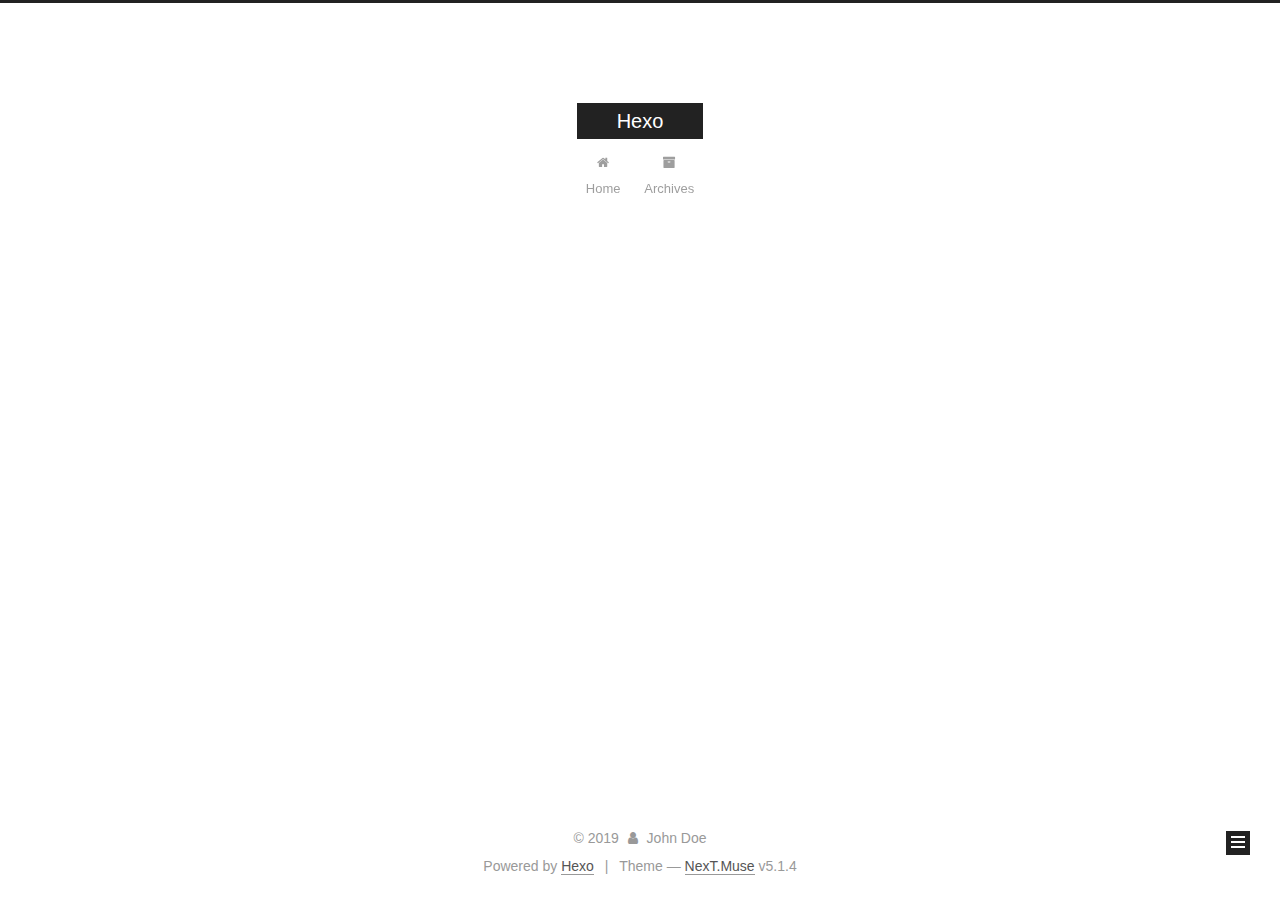
==== commit 63a95a40: "Site updated: 2019-02-22 14:22:37" ====
--- a/index.html
+++ b/index.html
@@ -229,7 +229,7 @@
   
   
   <div class="post-block">
-    <link itemprop="mainEntityOfPage" href="http://yoursite.com/2019/02/22/hello-world/">
+    <link itemprop="mainEntityOfPage" href="http://yoursite.com/2019/02/22/Lizhuo/">
 
     <span hidden itemprop="author" itemscope itemtype="http://schema.org/Person">
       <meta itemprop="name" content="John Doe">
@@ -248,7 +248,7 @@
         
           <h1 class="post-title" itemprop="name headline">
                 
-                <a class="post-title-link" href="/2019/02/22/hello-world/" itemprop="url">Hello World</a></h1>
+                <a class="post-title-link" href="/2019/02/22/Lizhuo/" itemprop="url">Lizhuo</a></h1>
         
 
         <div class="post-meta">
@@ -260,7 +260,7 @@
               
                 <span class="post-meta-item-text">Posted on</span>
               
-              <time title="Post created" itemprop="dateCreated datePublished" datetime="2019-02-22T11:16:54+08:00">
+              <time title="Post created" itemprop="dateCreated datePublished" datetime="2019-02-22T14:17:50+08:00">
                 2019-02-22
               </time>
             
@@ -300,15 +300,7 @@
       
         
           
-            <p>Welcome to <a href="https://hexo.io/" target="_blank" rel="noopener">Hexo</a>! This is your very first post. Check <a href="https://hexo.io/docs/" target="_blank" rel="noopener">documentation</a> for more info. If you get any problems when using Hexo, you can find the answer in <a href="https://hexo.io/docs/troubleshooting.html" target="_blank" rel="noopener">troubleshooting</a> or you can ask me on <a href="https://github.com/hexojs/hexo/issues" target="_blank" rel="noopener">GitHub</a>.</p>
-<h2 id="Quick-Start"><a href="#Quick-Start" class="headerlink" title="Quick Start"></a>Quick Start</h2><h3 id="Create-a-new-post"><a href="#Create-a-new-post" class="headerlink" title="Create a new post"></a>Create a new post</h3><figure class="highlight bash"><table><tr><td class="gutter"><pre><span class="line">1</span><br></pre></td><td class="code"><pre><span class="line">$ hexo new <span class="string">"My New Post"</span></span><br></pre></td></tr></table></figure>
-<p>More info: <a href="https://hexo.io/docs/writing.html" target="_blank" rel="noopener">Writing</a></p>
-<h3 id="Run-server"><a href="#Run-server" class="headerlink" title="Run server"></a>Run server</h3><figure class="highlight bash"><table><tr><td class="gutter"><pre><span class="line">1</span><br></pre></td><td class="code"><pre><span class="line">$ hexo server</span><br></pre></td></tr></table></figure>
-<p>More info: <a href="https://hexo.io/docs/server.html" target="_blank" rel="noopener">Server</a></p>
-<h3 id="Generate-static-files"><a href="#Generate-static-files" class="headerlink" title="Generate static files"></a>Generate static files</h3><figure class="highlight bash"><table><tr><td class="gutter"><pre><span class="line">1</span><br></pre></td><td class="code"><pre><span class="line">$ hexo generate</span><br></pre></td></tr></table></figure>
-<p>More info: <a href="https://hexo.io/docs/generating.html" target="_blank" rel="noopener">Generating</a></p>
-<h3 id="Deploy-to-remote-sites"><a href="#Deploy-to-remote-sites" class="headerlink" title="Deploy to remote sites"></a>Deploy to remote sites</h3><figure class="highlight bash"><table><tr><td class="gutter"><pre><span class="line">1</span><br></pre></td><td class="code"><pre><span class="line">$ hexo deploy</span><br></pre></td></tr></table></figure>
-<p>More info: <a href="https://hexo.io/docs/deployment.html" target="_blank" rel="noopener">Deployment</a></p>
+            <p>测试一下GitHub的博客</p>
 
           
         
--- a/css/main.css
+++ b/css/main.css
@@ -1822,7 +1822,7 @@
   width: 4px;
   height: 4px;
   border-radius: 50%;
-  background: #20a332;
+  background: #29018c;
 }
 .links-of-blogroll {
   font-size: 13px;
